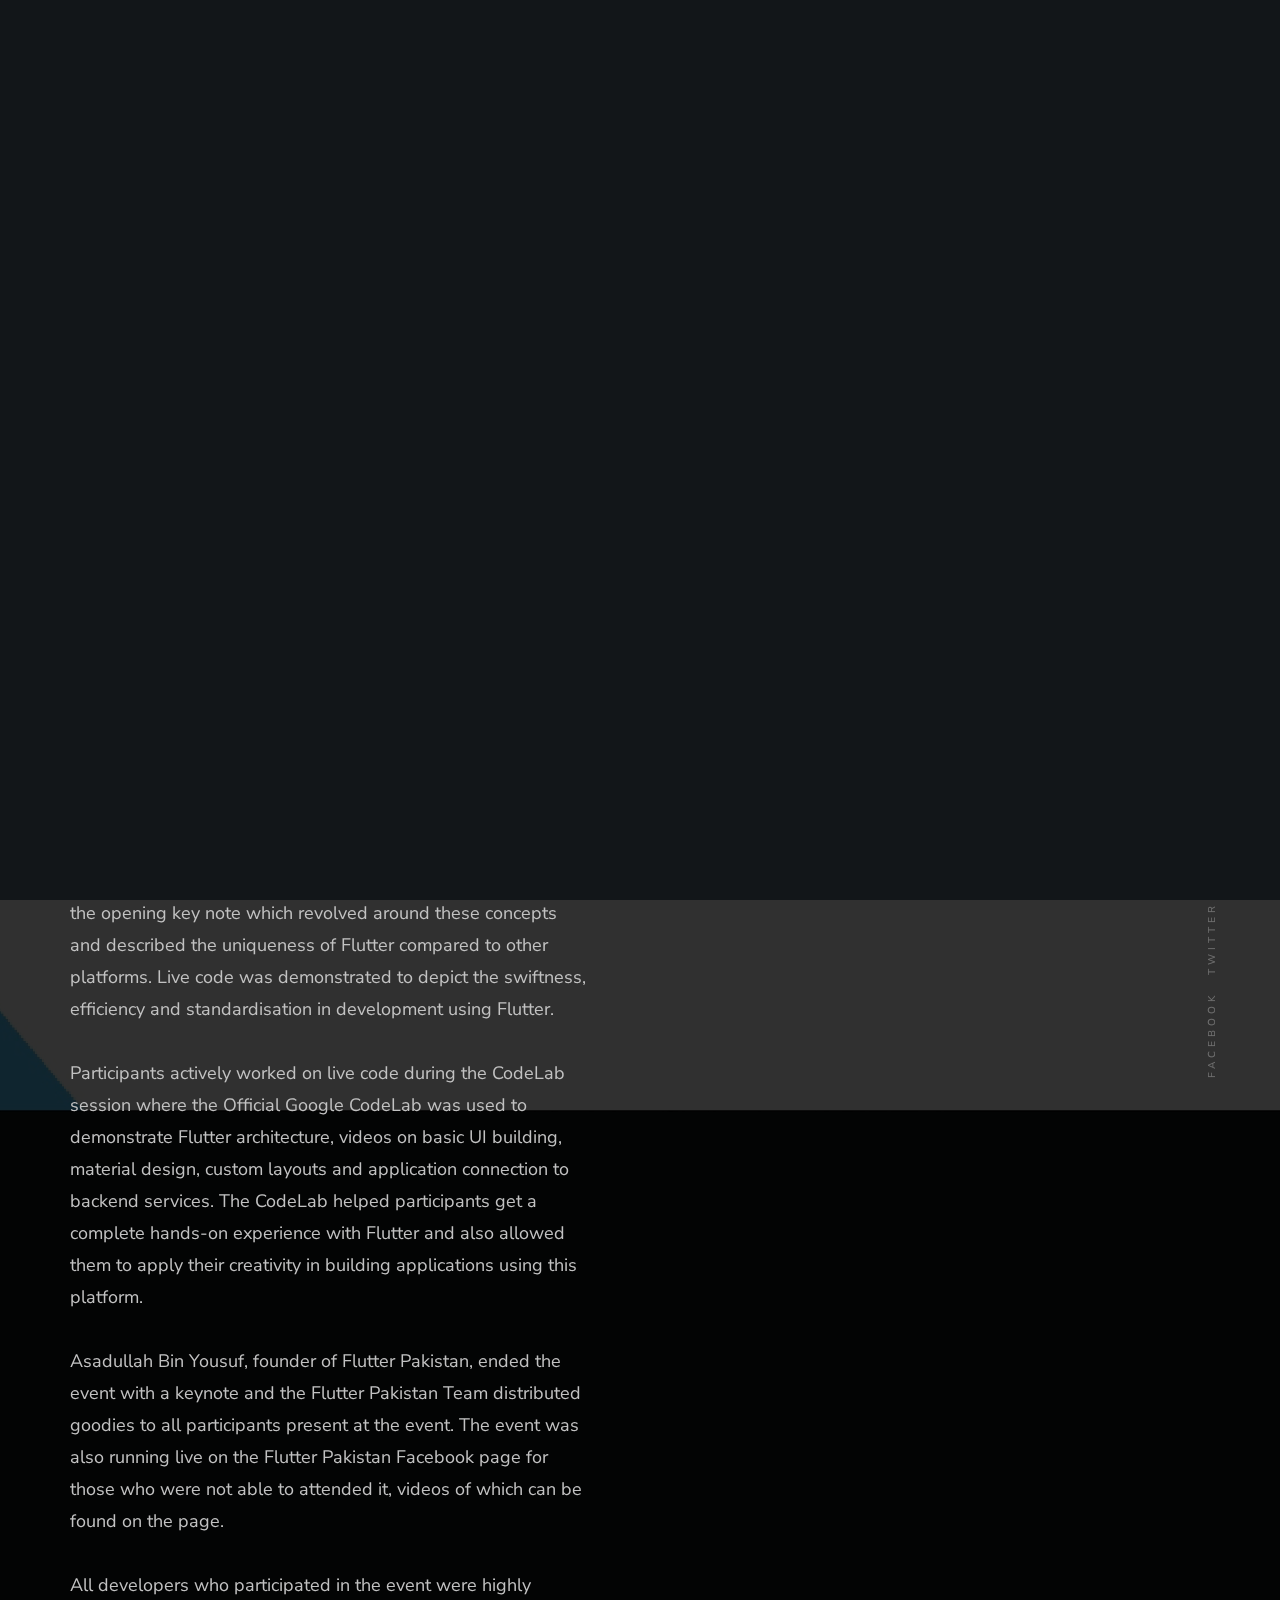
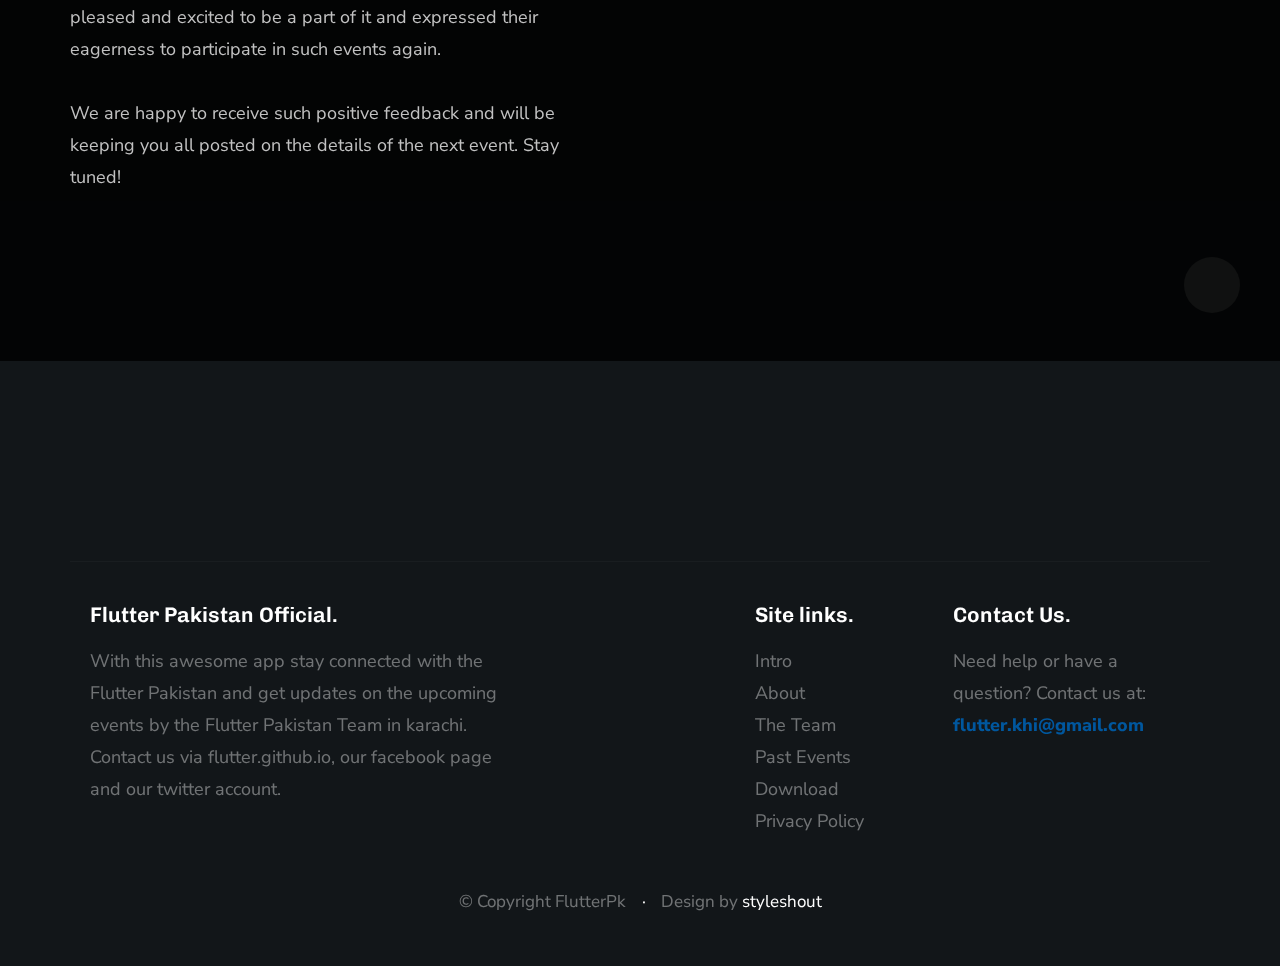
==== blog.html @ 8b449944 "final" ====
<!DOCTYPE html>
<html class="no-js" lang="en">
<head>

    <!--- basic page needs
    ================================================== -->
    <meta charset="utf-8">
    <title>Flutter Pakistan</title>
    <meta name="description" content="">
    <meta name="author" content="">

    <!-- mobile specific metas
    ================================================== -->
    <meta name="viewport" content="width=device-width, initial-scale=1">

    <!-- CSS
    ================================================== -->
    <link rel="stylesheet" href="base.css">
    <link rel="stylesheet" href="vendor.css">
    <link rel="stylesheet" href="main.css">

    <!-- script
    ================================================== -->
    <script src="modernizr.js"></script>
    <script src="pace.min.js"></script>

    <!-- favicons
    ================================================== -->
    <link rel="shortcut icon" href="fevicon.png" type="x-icon">
    <link rel="icon" href="favicon.png" type="x-icon">

</head>

<body id="top">

<!-- preloader
================================================== -->
<div id="preloader">
    <div id="loader" class="dots-jump">
        <div></div>
        <div></div>
        <div></div>
    </div>
</div>


<!-- header
================================================== -->
<header class="s-header">

    <div class="row">
        <div class="header-logo">
            <a class="site-logo" href="index.html">
                <img src="logo.png" alt="Homepage">
            </a>
        </div>

        <nav class="header-nav-wrap">
            <ul class="header-main-nav">
                <li class="current"><a href="index.html" title="intro">Intro</a></li>
                <li><a href="index.html#about" title="about">About</a></li>
                <li><a href="index.html" title="theteam">The Team</a></li>
                <li><a href="index.html#pastevents" title="pastevents">Past Events</a></li>
                <li><a href="index.html#download" title="download">Download</a></li>
            </ul>


        </nav> <!-- end header-nav-wrap -->

        <a class="header-menu-toggle" href="#"><span>Menu</span></a>
    </div>

</header> <!-- end header -->

<!-- home
================================================== -->
<section id="home" class="s-home target-section" data-parallax="scroll" data-image-src="flutter-bg.jpg" data-natural-width=3000 data-natural-height=2000 data-position-y=center>

    <div class="shadow-overlay"></div>

    <div class="home-content">

        <div class="row home-content__main">

            <div class="home-content__left">
                <h1>
                    Flutter Study Jam- Karachi
                </h1>
                <h2>October 19th 2019</h2>
                    <p>
                        Last weekend, an exciting study jam was held by Flutter Pakistan in Karachi bringing together developers from various technical backgrounds. Receiving more than 200 registrations this time, the final selection lead to 60 plus developers participating in the hands-on session on the event day. The event was conducted in collaboration with 10Pearls. <br> <br>

                        The study jam comprised of theory combined with some basic concepts on Flutter’s development experience. It highlighted the fact that Flutter works as a cross-platform UI development kit allowing developers to craft beautiful, natively compiled mobile, web and desktop application from a single codebase. Waleed Arshad, one of the founders of Flutter Pakistan gave the opening key note which revolved around these concepts and described the uniqueness of Flutter compared to other platforms. Live code was demonstrated to depict the swiftness, efficiency and standardisation in development using Flutter.<br> <br>

                        Participants actively worked on live code during the CodeLab session where the Official Google CodeLab was used to demonstrate Flutter architecture, videos on basic UI building, material design, custom layouts and application connection to backend services. The CodeLab helped participants get a complete hands-on experience with Flutter and also allowed them to apply their creativity in building applications using this platform.<br><br>

                        Asadullah Bin Yousuf, founder of Flutter Pakistan, ended the event with a keynote and the Flutter Pakistan Team distributed goodies to all participants present at the event. The event was also running live on the Flutter Pakistan Facebook page for those who were not able to attended it, videos of which can be found on the page. <br> <br>

                        All developers who participated in the event were highly pleased and excited to be a part of it and expressed their eagerness to participate in such events again.<br> <br>

                        We are happy to receive such positive feedback and will be keeping you all posted on the details of the next event. Stay tuned!
                    </p>
                    <!-- AddToAny BEGIN -->
                    <div class="a2a_kit a2a_kit_size_32 a2a_default_style">
                        <a class="a2a_dd" href=""></a>
                        <a class="a2a_button_facebook"></a>
                        <a class="a2a_button_twitter"></a>
                    </div>
                    <script async src="https://static.addtoany.com/menu/page.js"></script>

                <div class="home-content__btn-wrap">
                </div>
            </div> <!-- end home-content__left-->

            <div class="home-content__right">
                <img src="blog01.jpg" srcset="blog01.jpg 1x, blog01.jpg 2x">
                <br>
                <img src="blog02.jpg" srcset="blog02.jpg 1x, blog02.jpg 2x">
                <br>
                <img src="blog03.jpg" srcset="blog03.jpg 1x, blog03.jpg 2x">
            </div> <!-- end home-content__right -->


        </div> <!-- end home-content__main -->

        <ul class="home-content__social">
            <li><a href="https://www.facebook.com/flutterKarachiPakistan/?ref=search&__tn__=%2Cd%2CP-R&eid=ARBjtYP-vDrxT6K5QItn_MvFrq896QH6gHN43BSsEKb5ugwP8r6ZYqlq703yDYpkiVYOAkRkHRODWmso">Facebook</a></li>
            <li><a href="https://twitter.com/FlutterKarachi?lang=en">twitter</a></li>
        </ul>

    </div> <!-- end home-content -->

    <a href="#about" class="home-scroll smoothscroll">
        <span class="home-scroll__text">Scroll</span>
        <span class="home-scroll__icon"></span>
    </a>

</section> <!-- end s-home -->

<!-- footer
================================================== -->
<footer class="s-footer footer">

    <div class="row footer__bottom">

        <div class="footer__about col-five tab-full left">

            <h4>Flutter Pakistan Official.</h4>

            <p>
                With this awesome app stay connected with the Flutter Pakistan and get updates on the upcoming events by the Flutter Pakistan Team in karachi.
                Contact us via flutter.github.io, our facebook page and our twitter account.
            </p>
        </div>

        <div class="col-five md-seven tab-full right end">
            <div class="row">

                <div class="footer__site-links col-five mob-full">
                    <h4>Site links.</h4>

                    <ul class="footer__site-links">
                        <li class="current"><a href="index.html" title="intro">Intro</a></li>
                        <li><a href="index.html#about" title="about">About</a></li>
                        <li><a href="index.html" title="theteam">The Team</a></li>
                        <li><a href="index.html#pastevents" title="pastevents">Past Events</a></li>
                        <li><a href="index.html#download" title="download">Download</a></li>
                        <li><a href="#0">Privacy Policy</a></li>
                    </ul>
                </div>

                <div class="footer__contact col-seven mob-full">
                    <h4>Contact Us.</h4>
                    <p>
                        Need help or have a question? Contact us at: <br>
                        <a class="footer__mail-link">flutter.khi@gmail.com</a>
                    </p>
                </div>

            </div>
        </div>

        <div class="col-full ss-copyright">
            <span>&copy; Copyright FlutterPk </span>
            <span>Design by <a href="https://www.styleshout.com/">styleshout</a></span>
        </div>

    </div> <!-- end footer__bottom -->

    <div class="go-top">
        <a class="smoothscroll" title="Back to Top" href="#top"></a>
    </div>

</footer> <!-- end s-footer -->


<!-- Java Script
================================================== -->
<script src="jquery-3.2.1.min.js"></script>
<script src="plugins.js"></script>
<script src="main.js"></script>

</body>
---- base.css ----
/* =================================================================== 
 *
 *  Kairos v1.0 Base Stylesheet
 *  11-06-2018
 *  ------------------------------------------------------------------
 *
 *  TOC:
 *  # imports 
 *  # normalize
 *  # basic/base setup styles 
 *    ## Media
 *    ## Typography resets 
 *    ## links 
 *    ## inputs
 *  # grid
 *    ## medium size devices  
 *    ## tablets   
 *    ## mobile devices
 *    ## small mobile devices
 *  # block grids
 *    ## medium size devices
 *    ## tablets
 *    ## mobile devices
 *  # MISC
 *
 * =================================================================== */



/* ===================================================================
 * # imports 
 *
 * ------------------------------------------------------------------- */
@import url("https://fonts.googleapis.com/css?family=Nunito+Sans:300,400,500,600,700|Chivo:300,400,700,700i,900");
@import url("font-awesome/css/fontawesome-all.css");
@import url("micons/micons.css");



/* ===================================================================
 * # normalize
 * normalize.css v5.0.0 | MIT License |
 * github.com/necolas/normalize.css
 *
 * ------------------------------------------------------------------- */
html {
  font-family: sans-serif;
  line-height: 1.15;
  -ms-text-size-adjust: 100%;
  -webkit-text-size-adjust: 100%;
}

body {
  margin: 0;
}

article,
aside,
footer,
header,
nav,
section {
  display: block;
}

h1 {
  font-size: 2em;
  margin: 0.67em 0;
}

figcaption,
figure,
main {
  display: block;
}

figure {
  margin: 1em 40px;
}

hr {
  box-sizing: content-box;
  height: 0;
  overflow: visible;
}

pre {
  font-family: monospace, monospace;
  font-size: 1em;
}

a {
  background-color: transparent;
  -webkit-text-decoration-skip: objects;
}

a:active,
a:hover {
  outline-width: 0;
}

abbr[title] {
  border-bottom: none;
  text-decoration: underline;
  text-decoration: underline dotted;
}

b,
strong {
  font-weight: inherit;
}

b,
strong {
  font-weight: bolder;
}

code,
kbd,
samp {
  font-family: monospace, monospace;
  font-size: 1em;
}

dfn {
  font-style: italic;
}

mark {
  background-color: #ff0;
  color: #000;
}

small {
  font-size: 80%;
}

sub,
sup {
  font-size: 75%;
  line-height: 0;
  position: relative;
  vertical-align: baseline;
}

sub {
  bottom: -0.25em;
}

sup {
  top: -0.5em;
}

audio,
video {
  display: inline-block;
}

audio:not([controls]) {
  display: none;
  height: 0;
}

img {
  border-style: none;
}

svg:not(:root) {
  overflow: hidden;
}

button,
input,
optgroup,
select,
textarea {
  font-family: sans-serif;
  font-size: 100%;
  line-height: 1.15;
  margin: 0;
}

button,
input {
  overflow: visible;
}

button,
select {
  text-transform: none;
}

button,
html [type="button"],
[type="reset"],
[type="submit"] {
  -webkit-appearance: button;
}

button::-moz-focus-inner,
[type="button"]::-moz-focus-inner,
[type="reset"]::-moz-focus-inner,
[type="submit"]::-moz-focus-inner {
  border-style: none;
  padding: 0;
}

button:-moz-focusring,
[type="button"]:-moz-focusring,
[type="reset"]:-moz-focusring,
[type="submit"]:-moz-focusring {
  outline: 1px dotted ButtonText;
}

fieldset {
  border: 1px solid #c0c0c0;
  margin: 0 2px;
  padding: 0.35em 0.625em 0.75em;
}

legend {
  box-sizing: border-box;
  color: inherit;
  display: table;
  max-width: 100%;
  padding: 0;
  white-space: normal;
}

progress {
  display: inline-block;
  vertical-align: baseline;
}

textarea {
  overflow: auto;
}

[type="checkbox"],
[type="radio"] {
  box-sizing: border-box;
  padding: 0;
}

[type="number"]::-webkit-inner-spin-button,
[type="number"]::-webkit-outer-spin-button {
  height: auto;
}

[type="search"] {
  -webkit-appearance: textfield;
  outline-offset: -2px;
}

[type="search"]::-webkit-search-cancel-button,
[type="search"]::-webkit-search-decoration {
  -webkit-appearance: none;
}

::-webkit-file-upload-button {
  -webkit-appearance: button;
  font: inherit;
}

details,
menu {
  display: block;
}

summary {
  display: list-item;
}

canvas {
  display: inline-block;
}

template {
  display: none;
}

[hidden] {
  display: none;
}



/* ===================================================================
 * # basic/base setup styles
 *
 * ------------------------------------------------------------------- */
html {
  font-size: 62.5%;
  box-sizing: border-box;
}

*,
*::before,
*::after {
  box-sizing: inherit;
}

body {
  font-weight: normal;
  line-height: 1;
  word-wrap: break-word;
  text-rendering: optimizeLegibility;
  -webkit-overflow-scrolling: touch;
  -webkit-text-size-adjust: none;
}

body,
input,
button {
  -moz-osx-font-smoothing: grayscale;
  -webkit-font-smoothing: antialiased;
}


/* ------------------------------------------------------------------- 
 * ## Media
 * ------------------------------------------------------------------- */
img,
video {
  max-width: 100%;
  height: auto;
}


/* ------------------------------------------------------------------- 
 * ## Typography resets 
 * ------------------------------------------------------------------- */
div, dl, dt, dd, ul, ol, li, h1, h2, h3, h4, h5, h6, pre, form, p, blockquote, th, td {
  margin: 0;
  padding: 0;
}

h1, h2, h3, h4, h5, h6 {
  -webkit-font-smoothing: auto;
  -webkit-font-smoothing: antialiased;
  -webkit-font-variant-ligatures: common-ligatures;
  -moz-font-variant-ligatures: common-ligatures;
  font-variant-ligatures: common-ligatures;
  text-rendering: optimizeLegibility;
}

em,
i {
  font-style: italic;
  line-height: inherit;
}

strong,
b {
  font-weight: bold;
  line-height: inherit;
}

small {
  font-size: 60%;
  line-height: inherit;
}

ol,
ul {
  list-style: none;
}

li {
  display: block;
}


/* ------------------------------------------------------------------- 
 * ## links
 * ------------------------------------------------------------------- */
a {
  text-decoration: none;
  line-height: inherit;
}

a img {
  border: none;
}


/* ------------------------------------------------------------------- 
 * ## inputs
 * ------------------------------------------------------------------- */
fieldset {
  margin: 0;
  padding: 0;
}

input[type="email"],
input[type="number"],
input[type="search"],
input[type="text"],
input[type="tel"],
input[type="url"],
input[type="password"],
textarea {
  -webkit-appearance: none;
  -moz-appearance: none;
  -ms-appearance: none;
  -o-appearance: none;
  appearance: none;
}



/* ===================================================================
 * # grid
 *
 * ------------------------------------------------------------------- */
.row {
  width: 89%;
  max-width: 1200px;
  margin: 0 auto;
}

.row:after {
  content: "";
  display: table;
  clear: both;
}

.row .row {
  width: auto;
  max-width: none;
  margin-left: -20px;
  margin-right: -20px;
}

/* column blocks
 * -------------------------------------- */
[class*="col-"] {
  float: left;
  padding: 0 20px;
}

[class*="col-"] + [class*="col-"].end {
  float: right;
}

.collapse > [class*="col-"],
[class*="col-"].collapse {
  padding: 0;
}

/* column width classes 
 * -------------------------------------- */
.col-one {
  width: 8.33333%;
}

.col-two,
.col-1-6 {
  width: 16.66667%;
}

.col-three,
.col-1-4 {
  width: 25%;
}

.col-four,
.col-1-3 {
  width: 33.33333%;
}

.col-five {
  width: 41.66667%;
}

.col-six,
.col-1-2 {
  width: 50%;
}

.col-seven {
  width: 58.33333%;
}

.col-eight,
.col-2-3 {
  width: 66.66667%;
}

.col-nine,
.col-3-4 {
  width: 75%;
}

.col-ten,
.col-5-6 {
  width: 83.33333%;
}

.col-eleven {
  width: 91.66667%;
}

.col-twelve,
.col-full {
  width: 100%;
}


/* ------------------------------------------------------------------- 
 * ## medium size devices
 * ------------------------------------------------------------------- */
@media only screen and (max-width:1200px) {
  .row .row {
    margin-left: -16px;
    margin-right: -16px;
  }

  [class*="col-"] {
    padding: 0 16px;
  }

  .md-one {
    width: 8.33333%;
  }

  .md-two,
  .md-1-6 {
    width: 16.66667%;
  }

  .md-three,
  .md-1-4 {
    width: 25%;
  }

  .md-four,
  .md-1-3 {
    width: 33.33333%;
  }

  .md-five {
    width: 41.66667%;
  }

  .md-six,
  .md-1-2 {
    width: 50%;
  }

  .md-seven {
    width: 58.33333%;
  }

  .md-eight,
  .md-2-3 {
    width: 66.66667%;
  }

  .md-nine,
  .md-3-4 {
    width: 75%;
  }

  .md-ten,
  .md-5-6 {
    width: 83.33333%;
  }

  .md-eleven {
    width: 91.66667%;
  }

  .md-twelve,
  .md-full {
    width: 100%;
  }

}


/* ------------------------------------------------------------------- 
 * ## tablets
 * ------------------------------------------------------------------- */
@media only screen and (max-width:800px) {
  .row {
    width: 90%;
  }

  .tab-1-4 {
    width: 25%;
  }

  .tab-1-3 {
    width: 33.33333%;
  }

  .tab-1-2 {
    width: 50%;
  }

  .tab-2-3 {
    width: 66.66667%;
  }

  .tab-3-4 {
    width: 75%;
  }

  .tab-full {
    width: 100%;
  }

  .hide-on-tablet {
    display: none;
  }

}


/* ------------------------------------------------------------------- 
 * ## mobile devices
 * ------------------------------------------------------------------- */
@media only screen and (max-width:600px) {
  .row {
    width: auto;
    padding-left: 25px;
    padding-right: 25px;
  }

  .row .row {
    margin-left: -10px;
    margin-right: -10px;
    padding-left: 0;
    padding-right: 0;
  }

  [class*="col-"] {
    padding: 0 10px;
  }

  .mob-1-4 {
    width: 25%;
  }

  .mob-1-3 {
    width: 33.33333%;
  }

  .mob-1-2 {
    width: 50%;
  }

  .mob-2-3 {
    width: 66.66667%;
  }

  .mob-3-4 {
    width: 75%;
  }

  .mob-full {
    width: 100%;
  }

  .hide-on-mobile {
    display: none;
  }

}


/* ------------------------------------------------------------------- 
 * ## small mobile devices
 * ------------------------------------------------------------------- */

/* stack columns on small mobile devices
 * ------------------------------------------------------------------- */
@media only screen and (max-width:400px) {
  .row .row {
    margin-left: 0;
    margin-right: 0;
  }

  [class*="col-"]:not(.col-block) {
    width: 100% !important;
    float: none !important;
    clear: both !important;
    margin-left: 0;
    margin-right: 0;
    padding: 0;
  }

  [class*="col-"] + [class*="col-"].end {
    float: none;
  }

  .stack .col-block {
    width: 100% !important;
    float: none !important;
    clear: both !important;
    margin-left: 0;
    margin-right: 0;
    padding: 0;
  }

}



/* ===================================================================
 * # block grids
 * ------------------------------------------------------------------- */

/* Equally-sized columns define at row level
 * ------------------------------------------------------------------- */
[class*="block-"]:after {
  content: "";
  display: table;
  clear: both;
}

.block-1-6 .col-block {
  width: 16.66667%;
}

.block-1-5 .col-block {
  width: 20%;
}

.block-1-4 .col-block {
  width: 25%;
}

.block-1-3 .col-block {
  width: 33.33333%;
}

.block-1-2 .col-block {
  width: 50%;
}

/**
 * Clearing for block grid columns. Allow columns with 
 * different heights to align properly.
 */
.block-1-6 .col-block:nth-child(6n+1),
.block-1-5 .col-block:nth-child(5n+1),
.block-1-4 .col-block:nth-child(4n+1),
.block-1-3 .col-block:nth-child(3n+1),
.block-1-2 .col-block:nth-child(2n+1) {
  clear: both;
}


/* ------------------------------------------------------------------- 
 * ## medium size devices
 * ------------------------------------------------------------------- */
@media only screen and (max-width:1200px) {
  .block-m-1-6 .col-block {
    width: 16.66667%;
  }

  .block-m-1-5 .col-block {
    width: 20%;
  }

  .block-m-1-4 .col-block {
    width: 25%;
  }

  .block-m-1-3 .col-block {
    width: 33.33333%;
  }

  .block-m-1-2 .col-block {
    width: 50%;
  }

  .block-m-full .col-block {
    width: 100%;
    clear: both;
  }

  [class*="block-m-"] .col-block:nth-child(n) {
    clear: none;
  }

  .block-m-1-6 .col-block:nth-child(6n+1),
  .block-m-1-5 .col-block:nth-child(5n+1),
  .block-m-1-4 .col-block:nth-child(4n+1),
  .block-m-1-3 .col-block:nth-child(3n+1),
  .block-m-1-2 .col-block:nth-child(2n+1) {
    clear: both;
  }

}


/* ------------------------------------------------------------------- 
 * ## tablets
 * ------------------------------------------------------------------- */
@media only screen and (max-width:800px) {
  .block-tab-1-6 .col-block {
    width: 16.66667%;
  }

  .block-tab-1-5 .col-block {
    width: 20%;
  }

  .block-tab-1-4 .col-block {
    width: 25%;
  }

  .block-tab-1-3 .col-block {
    width: 33.33333%;
  }

  .block-tab-1-2 .col-block {
    width: 50%;
  }

  .block-tab-full .col-block {
    width: 100%;
    clear: both;
  }

  [class*="block-tab-"] .col-block:nth-child(n) {
    clear: none;
  }

  .block-tab-1-6 .col-block:nth-child(6n+1),
  .block-tab-1-5 .col-block:nth-child(5n+1),
  .block-tab-1-4 .col-block:nth-child(4n+1),
  .block-tab-1-3 .col-block:nth-child(3n+1),
  .block-tab-1-2 .col-block:nth-child(2n+1) {
    clear: both;
  }

}


/* ------------------------------------------------------------------- 
 * ## mobile devices
 * ------------------------------------------------------------------- */
@media only screen and (max-width:600px) {
  .block-mob-1-6 .col-block {
    width: 16.66667%;
  }

  .block-mob-1-5 .col-block {
    width: 20%;
  }

  .block-mob-1-4 .col-block {
    width: 25%;
  }

  .block-mob-1-3 .col-block {
    width: 33.33333%;
  }

  .block-mob-1-2 .col-block {
    width: 50%;
  }

  .block-mob-full .col-block {
    width: 100%;
    clear: both;
  }

  [class*="block-mob-"] .col-block:nth-child(n) {
    clear: none;
  }

  .block-mob-1-6 .col-block:nth-child(6n+1),
  .block-mob-1-5 .col-block:nth-child(5n+1),
  .block-mob-1-4 .col-block:nth-child(4n+1),
  .block-mob-1-3 .col-block:nth-child(3n+1),
  .block-mob-1-2 .col-block:nth-child(2n+1) {
    clear: both;
  }

}



/* ===================================================================
 * # MISC
 *
 * ------------------------------------------------------------------- */
.group:after {
  content: "";
  display: table;
  clear: both;
}

/* Misc Helper Styles
 * -------------------------------------- */
.is-hidden {
  display: none;
}

.is-invisible {
  visibility: hidden;
}

.antialiased {
  -webkit-font-smoothing: antialiased;
  -moz-osx-font-smoothing: grayscale;
}

.overflow-hidden {
  overflow: hidden;
}

.remove-bottom {
  margin-bottom: 0;
}

.half-bottom {
  margin-bottom: 1.6rem !important;
}

.add-bottom {
  margin-bottom: 3.2rem !important;
}

.no-border {
  border: none;
}

.full-width {
  width: 100%;
}

.text-center {
  text-align: center;
}

.text-left {
  text-align: left;
}

.text-right {
  text-align: right;
}

.pull-left {
  float: left;
}

.pull-right {
  float: right;
}

.align-center {
  margin-left: auto;
  margin-right: auto;
  text-align: center;
}

/*# sourceMappingURL=base.css.map */
---- vendor.css ----
/* =================================================================== 
 *
 *  Kairos v1.0 Vendor/Third Party CSS 
 *  11-06-2018
 *  ------------------------------------------------------------------
 *
 *  TOC:
 *  # animate on scroll 
 *  # slick slider
 *  # lity - v1.6.6 - 2016-04-22
 *
 * =================================================================== */



/* ===================================================================
 * # animate on scroll 
 * https://michalsnik.github.io/aos/
 * ------------------------------------------------------------------- */
[data-aos][data-aos][data-aos-duration='50'],
body[data-aos-duration='50'] [data-aos] {
  transition-duration: 50ms;
}

[data-aos][data-aos][data-aos-delay='50'],
body[data-aos-delay='50'] [data-aos] {
  transition-delay: 0;
}

[data-aos][data-aos][data-aos-delay='50'].aos-animate,
body[data-aos-delay='50'] [data-aos].aos-animate {
  transition-delay: 50ms;
}

[data-aos][data-aos][data-aos-duration='100'],
body[data-aos-duration='100'] [data-aos] {
  transition-duration: .1s;
}

[data-aos][data-aos][data-aos-delay='100'],
body[data-aos-delay='100'] [data-aos] {
  transition-delay: 0;
}

[data-aos][data-aos][data-aos-delay='100'].aos-animate,
body[data-aos-delay='100'] [data-aos].aos-animate {
  transition-delay: .1s;
}

[data-aos][data-aos][data-aos-duration='150'],
body[data-aos-duration='150'] [data-aos] {
  transition-duration: .15s;
}

[data-aos][data-aos][data-aos-delay='150'],
body[data-aos-delay='150'] [data-aos] {
  transition-delay: 0;
}

[data-aos][data-aos][data-aos-delay='150'].aos-animate,
body[data-aos-delay='150'] [data-aos].aos-animate {
  transition-delay: .15s;
}

[data-aos][data-aos][data-aos-duration='200'],
body[data-aos-duration='200'] [data-aos] {
  transition-duration: .2s;
}

[data-aos][data-aos][data-aos-delay='200'],
body[data-aos-delay='200'] [data-aos] {
  transition-delay: 0;
}

[data-aos][data-aos][data-aos-delay='200'].aos-animate,
body[data-aos-delay='200'] [data-aos].aos-animate {
  transition-delay: .2s;
}

[data-aos][data-aos][data-aos-duration='250'],
body[data-aos-duration='250'] [data-aos] {
  transition-duration: .25s;
}

[data-aos][data-aos][data-aos-delay='250'],
body[data-aos-delay='250'] [data-aos] {
  transition-delay: 0;
}

[data-aos][data-aos][data-aos-delay='250'].aos-animate,
body[data-aos-delay='250'] [data-aos].aos-animate {
  transition-delay: .25s;
}

[data-aos][data-aos][data-aos-duration='300'],
body[data-aos-duration='300'] [data-aos] {
  transition-duration: .3s;
}

[data-aos][data-aos][data-aos-delay='300'],
body[data-aos-delay='300'] [data-aos] {
  transition-delay: 0;
}

[data-aos][data-aos][data-aos-delay='300'].aos-animate,
body[data-aos-delay='300'] [data-aos].aos-animate {
  transition-delay: .3s;
}

[data-aos][data-aos][data-aos-duration='350'],
body[data-aos-duration='350'] [data-aos] {
  transition-duration: .35s;
}

[data-aos][data-aos][data-aos-delay='350'],
body[data-aos-delay='350'] [data-aos] {
  transition-delay: 0;
}

[data-aos][data-aos][data-aos-delay='350'].aos-animate,
body[data-aos-delay='350'] [data-aos].aos-animate {
  transition-delay: .35s;
}

[data-aos][data-aos][data-aos-duration='400'],
body[data-aos-duration='400'] [data-aos] {
  transition-duration: .4s;
}

[data-aos][data-aos][data-aos-delay='400'],
body[data-aos-delay='400'] [data-aos] {
  transition-delay: 0;
}

[data-aos][data-aos][data-aos-delay='400'].aos-animate,
body[data-aos-delay='400'] [data-aos].aos-animate {
  transition-delay: .4s;
}

[data-aos][data-aos][data-aos-duration='450'],
body[data-aos-duration='450'] [data-aos] {
  transition-duration: .45s;
}

[data-aos][data-aos][data-aos-delay='450'],
body[data-aos-delay='450'] [data-aos] {
  transition-delay: 0;
}

[data-aos][data-aos][data-aos-delay='450'].aos-animate,
body[data-aos-delay='450'] [data-aos].aos-animate {
  transition-delay: .45s;
}

[data-aos][data-aos][data-aos-duration='500'],
body[data-aos-duration='500'] [data-aos] {
  transition-duration: .5s;
}

[data-aos][data-aos][data-aos-delay='500'],
body[data-aos-delay='500'] [data-aos] {
  transition-delay: 0;
}

[data-aos][data-aos][data-aos-delay='500'].aos-animate,
body[data-aos-delay='500'] [data-aos].aos-animate {
  transition-delay: .5s;
}

[data-aos][data-aos][data-aos-duration='550'],
body[data-aos-duration='550'] [data-aos] {
  transition-duration: .55s;
}

[data-aos][data-aos][data-aos-delay='550'],
body[data-aos-delay='550'] [data-aos] {
  transition-delay: 0;
}

[data-aos][data-aos][data-aos-delay='550'].aos-animate,
body[data-aos-delay='550'] [data-aos].aos-animate {
  transition-delay: .55s;
}

[data-aos][data-aos][data-aos-duration='600'],
body[data-aos-duration='600'] [data-aos] {
  transition-duration: .6s;
}

[data-aos][data-aos][data-aos-delay='600'],
body[data-aos-delay='600'] [data-aos] {
  transition-delay: 0;
}

[data-aos][data-aos][data-aos-delay='600'].aos-animate,
body[data-aos-delay='600'] [data-aos].aos-animate {
  transition-delay: .6s;
}

[data-aos][data-aos][data-aos-duration='650'],
body[data-aos-duration='650'] [data-aos] {
  transition-duration: .65s;
}

[data-aos][data-aos][data-aos-delay='650'],
body[data-aos-delay='650'] [data-aos] {
  transition-delay: 0;
}

[data-aos][data-aos][data-aos-delay='650'].aos-animate,
body[data-aos-delay='650'] [data-aos].aos-animate {
  transition-delay: .65s;
}

[data-aos][data-aos][data-aos-duration='700'],
body[data-aos-duration='700'] [data-aos] {
  transition-duration: .7s;
}

[data-aos][data-aos][data-aos-delay='700'],
body[data-aos-delay='700'] [data-aos] {
  transition-delay: 0;
}

[data-aos][data-aos][data-aos-delay='700'].aos-animate,
body[data-aos-delay='700'] [data-aos].aos-animate {
  transition-delay: .7s;
}

[data-aos][data-aos][data-aos-duration='750'],
body[data-aos-duration='750'] [data-aos] {
  transition-duration: .75s;
}

[data-aos][data-aos][data-aos-delay='750'],
body[data-aos-delay='750'] [data-aos] {
  transition-delay: 0;
}

[data-aos][data-aos][data-aos-delay='750'].aos-animate,
body[data-aos-delay='750'] [data-aos].aos-animate {
  transition-delay: .75s;
}

[data-aos][data-aos][data-aos-duration='800'],
body[data-aos-duration='800'] [data-aos] {
  transition-duration: .8s;
}

[data-aos][data-aos][data-aos-delay='800'],
body[data-aos-delay='800'] [data-aos] {
  transition-delay: 0;
}

[data-aos][data-aos][data-aos-delay='800'].aos-animate,
body[data-aos-delay='800'] [data-aos].aos-animate {
  transition-delay: .8s;
}

[data-aos][data-aos][data-aos-duration='850'],
body[data-aos-duration='850'] [data-aos] {
  transition-duration: .85s;
}

[data-aos][data-aos][data-aos-delay='850'],
body[data-aos-delay='850'] [data-aos] {
  transition-delay: 0;
}

[data-aos][data-aos][data-aos-delay='850'].aos-animate,
body[data-aos-delay='850'] [data-aos].aos-animate {
  transition-delay: .85s;
}

[data-aos][data-aos][data-aos-duration='900'],
body[data-aos-duration='900'] [data-aos] {
  transition-duration: .9s;
}

[data-aos][data-aos][data-aos-delay='900'],
body[data-aos-delay='900'] [data-aos] {
  transition-delay: 0;
}

[data-aos][data-aos][data-aos-delay='900'].aos-animate,
body[data-aos-delay='900'] [data-aos].aos-animate {
  transition-delay: .9s;
}

[data-aos][data-aos][data-aos-duration='950'],
body[data-aos-duration='950'] [data-aos] {
  transition-duration: .95s;
}

[data-aos][data-aos][data-aos-delay='950'],
body[data-aos-delay='950'] [data-aos] {
  transition-delay: 0;
}

[data-aos][data-aos][data-aos-delay='950'].aos-animate,
body[data-aos-delay='950'] [data-aos].aos-animate {
  transition-delay: .95s;
}

[data-aos][data-aos][data-aos-duration='1000'],
body[data-aos-duration='1000'] [data-aos] {
  transition-duration: 1s;
}

[data-aos][data-aos][data-aos-delay='1000'],
body[data-aos-delay='1000'] [data-aos] {
  transition-delay: 0;
}

[data-aos][data-aos][data-aos-delay='1000'].aos-animate,
body[data-aos-delay='1000'] [data-aos].aos-animate {
  transition-delay: 1s;
}

[data-aos][data-aos][data-aos-duration='1050'],
body[data-aos-duration='1050'] [data-aos] {
  transition-duration: 1.05s;
}

[data-aos][data-aos][data-aos-delay='1050'],
body[data-aos-delay='1050'] [data-aos] {
  transition-delay: 0;
}

[data-aos][data-aos][data-aos-delay='1050'].aos-animate,
body[data-aos-delay='1050'] [data-aos].aos-animate {
  transition-delay: 1.05s;
}

[data-aos][data-aos][data-aos-duration='1100'],
body[data-aos-duration='1100'] [data-aos] {
  transition-duration: 1.1s;
}

[data-aos][data-aos][data-aos-delay='1100'],
body[data-aos-delay='1100'] [data-aos] {
  transition-delay: 0;
}

[data-aos][data-aos][data-aos-delay='1100'].aos-animate,
body[data-aos-delay='1100'] [data-aos].aos-animate {
  transition-delay: 1.1s;
}

[data-aos][data-aos][data-aos-duration='1150'],
body[data-aos-duration='1150'] [data-aos] {
  transition-duration: 1.15s;
}

[data-aos][data-aos][data-aos-delay='1150'],
body[data-aos-delay='1150'] [data-aos] {
  transition-delay: 0;
}

[data-aos][data-aos][data-aos-delay='1150'].aos-animate,
body[data-aos-delay='1150'] [data-aos].aos-animate {
  transition-delay: 1.15s;
}

[data-aos][data-aos][data-aos-duration='1200'],
body[data-aos-duration='1200'] [data-aos] {
  transition-duration: 1.2s;
}

[data-aos][data-aos][data-aos-delay='1200'],
body[data-aos-delay='1200'] [data-aos] {
  transition-delay: 0;
}

[data-aos][data-aos][data-aos-delay='1200'].aos-animate,
body[data-aos-delay='1200'] [data-aos].aos-animate {
  transition-delay: 1.2s;
}

[data-aos][data-aos][data-aos-duration='1250'],
body[data-aos-duration='1250'] [data-aos] {
  transition-duration: 1.25s;
}

[data-aos][data-aos][data-aos-delay='1250'],
body[data-aos-delay='1250'] [data-aos] {
  transition-delay: 0;
}

[data-aos][data-aos][data-aos-delay='1250'].aos-animate,
body[data-aos-delay='1250'] [data-aos].aos-animate {
  transition-delay: 1.25s;
}

[data-aos][data-aos][data-aos-duration='1300'],
body[data-aos-duration='1300'] [data-aos] {
  transition-duration: 1.3s;
}

[data-aos][data-aos][data-aos-delay='1300'],
body[data-aos-delay='1300'] [data-aos] {
  transition-delay: 0;
}

[data-aos][data-aos][data-aos-delay='1300'].aos-animate,
body[data-aos-delay='1300'] [data-aos].aos-animate {
  transition-delay: 1.3s;
}

[data-aos][data-aos][data-aos-duration='1350'],
body[data-aos-duration='1350'] [data-aos] {
  transition-duration: 1.35s;
}

[data-aos][data-aos][data-aos-delay='1350'],
body[data-aos-delay='1350'] [data-aos] {
  transition-delay: 0;
}

[data-aos][data-aos][data-aos-delay='1350'].aos-animate,
body[data-aos-delay='1350'] [data-aos].aos-animate {
  transition-delay: 1.35s;
}

[data-aos][data-aos][data-aos-duration='1400'],
body[data-aos-duration='1400'] [data-aos] {
  transition-duration: 1.4s;
}

[data-aos][data-aos][data-aos-delay='1400'],
body[data-aos-delay='1400'] [data-aos] {
  transition-delay: 0;
}

[data-aos][data-aos][data-aos-delay='1400'].aos-animate,
body[data-aos-delay='1400'] [data-aos].aos-animate {
  transition-delay: 1.4s;
}

[data-aos][data-aos][data-aos-duration='1450'],
body[data-aos-duration='1450'] [data-aos] {
  transition-duration: 1.45s;
}

[data-aos][data-aos][data-aos-delay='1450'],
body[data-aos-delay='1450'] [data-aos] {
  transition-delay: 0;
}

[data-aos][data-aos][data-aos-delay='1450'].aos-animate,
body[data-aos-delay='1450'] [data-aos].aos-animate {
  transition-delay: 1.45s;
}

[data-aos][data-aos][data-aos-duration='1500'],
body[data-aos-duration='1500'] [data-aos] {
  transition-duration: 1.5s;
}

[data-aos][data-aos][data-aos-delay='1500'],
body[data-aos-delay='1500'] [data-aos] {
  transition-delay: 0;
}

[data-aos][data-aos][data-aos-delay='1500'].aos-animate,
body[data-aos-delay='1500'] [data-aos].aos-animate {
  transition-delay: 1.5s;
}

[data-aos][data-aos][data-aos-duration='1550'],
body[data-aos-duration='1550'] [data-aos] {
  transition-duration: 1.55s;
}

[data-aos][data-aos][data-aos-delay='1550'],
body[data-aos-delay='1550'] [data-aos] {
  transition-delay: 0;
}

[data-aos][data-aos][data-aos-delay='1550'].aos-animate,
body[data-aos-delay='1550'] [data-aos].aos-animate {
  transition-delay: 1.55s;
}

[data-aos][data-aos][data-aos-duration='1600'],
body[data-aos-duration='1600'] [data-aos] {
  transition-duration: 1.6s;
}

[data-aos][data-aos][data-aos-delay='1600'],
body[data-aos-delay='1600'] [data-aos] {
  transition-delay: 0;
}

[data-aos][data-aos][data-aos-delay='1600'].aos-animate,
body[data-aos-delay='1600'] [data-aos].aos-animate {
  transition-delay: 1.6s;
}

[data-aos][data-aos][data-aos-duration='1650'],
body[data-aos-duration='1650'] [data-aos] {
  transition-duration: 1.65s;
}

[data-aos][data-aos][data-aos-delay='1650'],
body[data-aos-delay='1650'] [data-aos] {
  transition-delay: 0;
}

[data-aos][data-aos][data-aos-delay='1650'].aos-animate,
body[data-aos-delay='1650'] [data-aos].aos-animate {
  transition-delay: 1.65s;
}

[data-aos][data-aos][data-aos-duration='1700'],
body[data-aos-duration='1700'] [data-aos] {
  transition-duration: 1.7s;
}

[data-aos][data-aos][data-aos-delay='1700'],
body[data-aos-delay='1700'] [data-aos] {
  transition-delay: 0;
}

[data-aos][data-aos][data-aos-delay='1700'].aos-animate,
body[data-aos-delay='1700'] [data-aos].aos-animate {
  transition-delay: 1.7s;
}

[data-aos][data-aos][data-aos-duration='1750'],
body[data-aos-duration='1750'] [data-aos] {
  transition-duration: 1.75s;
}

[data-aos][data-aos][data-aos-delay='1750'],
body[data-aos-delay='1750'] [data-aos] {
  transition-delay: 0;
}

[data-aos][data-aos][data-aos-delay='1750'].aos-animate,
body[data-aos-delay='1750'] [data-aos].aos-animate {
  transition-delay: 1.75s;
}

[data-aos][data-aos][data-aos-duration='1800'],
body[data-aos-duration='1800'] [data-aos] {
  transition-duration: 1.8s;
}

[data-aos][data-aos][data-aos-delay='1800'],
body[data-aos-delay='1800'] [data-aos] {
  transition-delay: 0;
}

[data-aos][data-aos][data-aos-delay='1800'].aos-animate,
body[data-aos-delay='1800'] [data-aos].aos-animate {
  transition-delay: 1.8s;
}

[data-aos][data-aos][data-aos-duration='1850'],
body[data-aos-duration='1850'] [data-aos] {
  transition-duration: 1.85s;
}

[data-aos][data-aos][data-aos-delay='1850'],
body[data-aos-delay='1850'] [data-aos] {
  transition-delay: 0;
}

[data-aos][data-aos][data-aos-delay='1850'].aos-animate,
body[data-aos-delay='1850'] [data-aos].aos-animate {
  transition-delay: 1.85s;
}

[data-aos][data-aos][data-aos-duration='1900'],
body[data-aos-duration='1900'] [data-aos] {
  transition-duration: 1.9s;
}

[data-aos][data-aos][data-aos-delay='1900'],
body[data-aos-delay='1900'] [data-aos] {
  transition-delay: 0;
}

[data-aos][data-aos][data-aos-delay='1900'].aos-animate,
body[data-aos-delay='1900'] [data-aos].aos-animate {
  transition-delay: 1.9s;
}

[data-aos][data-aos][data-aos-duration='1950'],
body[data-aos-duration='1950'] [data-aos] {
  transition-duration: 1.95s;
}

[data-aos][data-aos][data-aos-delay='1950'],
body[data-aos-delay='1950'] [data-aos] {
  transition-delay: 0;
}

[data-aos][data-aos][data-aos-delay='1950'].aos-animate,
body[data-aos-delay='1950'] [data-aos].aos-animate {
  transition-delay: 1.95s;
}

[data-aos][data-aos][data-aos-duration='2000'],
body[data-aos-duration='2000'] [data-aos] {
  transition-duration: 2s;
}

[data-aos][data-aos][data-aos-delay='2000'],
body[data-aos-delay='2000'] [data-aos] {
  transition-delay: 0;
}

[data-aos][data-aos][data-aos-delay='2000'].aos-animate,
body[data-aos-delay='2000'] [data-aos].aos-animate {
  transition-delay: 2s;
}

[data-aos][data-aos][data-aos-duration='2050'],
body[data-aos-duration='2050'] [data-aos] {
  transition-duration: 2.05s;
}

[data-aos][data-aos][data-aos-delay='2050'],
body[data-aos-delay='2050'] [data-aos] {
  transition-delay: 0;
}

[data-aos][data-aos][data-aos-delay='2050'].aos-animate,
body[data-aos-delay='2050'] [data-aos].aos-animate {
  transition-delay: 2.05s;
}

[data-aos][data-aos][data-aos-duration='2100'],
body[data-aos-duration='2100'] [data-aos] {
  transition-duration: 2.1s;
}

[data-aos][data-aos][data-aos-delay='2100'],
body[data-aos-delay='2100'] [data-aos] {
  transition-delay: 0;
}

[data-aos][data-aos][data-aos-delay='2100'].aos-animate,
body[data-aos-delay='2100'] [data-aos].aos-animate {
  transition-delay: 2.1s;
}

[data-aos][data-aos][data-aos-duration='2150'],
body[data-aos-duration='2150'] [data-aos] {
  transition-duration: 2.15s;
}

[data-aos][data-aos][data-aos-delay='2150'],
body[data-aos-delay='2150'] [data-aos] {
  transition-delay: 0;
}

[data-aos][data-aos][data-aos-delay='2150'].aos-animate,
body[data-aos-delay='2150'] [data-aos].aos-animate {
  transition-delay: 2.15s;
}

[data-aos][data-aos][data-aos-duration='2200'],
body[data-aos-duration='2200'] [data-aos] {
  transition-duration: 2.2s;
}

[data-aos][data-aos][data-aos-delay='2200'],
body[data-aos-delay='2200'] [data-aos] {
  transition-delay: 0;
}

[data-aos][data-aos][data-aos-delay='2200'].aos-animate,
body[data-aos-delay='2200'] [data-aos].aos-animate {
  transition-delay: 2.2s;
}

[data-aos][data-aos][data-aos-duration='2250'],
body[data-aos-duration='2250'] [data-aos] {
  transition-duration: 2.25s;
}

[data-aos][data-aos][data-aos-delay='2250'],
body[data-aos-delay='2250'] [data-aos] {
  transition-delay: 0;
}

[data-aos][data-aos][data-aos-delay='2250'].aos-animate,
body[data-aos-delay='2250'] [data-aos].aos-animate {
  transition-delay: 2.25s;
}

[data-aos][data-aos][data-aos-duration='2300'],
body[data-aos-duration='2300'] [data-aos] {
  transition-duration: 2.3s;
}

[data-aos][data-aos][data-aos-delay='2300'],
body[data-aos-delay='2300'] [data-aos] {
  transition-delay: 0;
}

[data-aos][data-aos][data-aos-delay='2300'].aos-animate,
body[data-aos-delay='2300'] [data-aos].aos-animate {
  transition-delay: 2.3s;
}

[data-aos][data-aos][data-aos-duration='2350'],
body[data-aos-duration='2350'] [data-aos] {
  transition-duration: 2.35s;
}

[data-aos][data-aos][data-aos-delay='2350'],
body[data-aos-delay='2350'] [data-aos] {
  transition-delay: 0;
}

[data-aos][data-aos][data-aos-delay='2350'].aos-animate,
body[data-aos-delay='2350'] [data-aos].aos-animate {
  transition-delay: 2.35s;
}

[data-aos][data-aos][data-aos-duration='2400'],
body[data-aos-duration='2400'] [data-aos] {
  transition-duration: 2.4s;
}

[data-aos][data-aos][data-aos-delay='2400'],
body[data-aos-delay='2400'] [data-aos] {
  transition-delay: 0;
}

[data-aos][data-aos][data-aos-delay='2400'].aos-animate,
body[data-aos-delay='2400'] [data-aos].aos-animate {
  transition-delay: 2.4s;
}

[data-aos][data-aos][data-aos-duration='2450'],
body[data-aos-duration='2450'] [data-aos] {
  transition-duration: 2.45s;
}

[data-aos][data-aos][data-aos-delay='2450'],
body[data-aos-delay='2450'] [data-aos] {
  transition-delay: 0;
}

[data-aos][data-aos][data-aos-delay='2450'].aos-animate,
body[data-aos-delay='2450'] [data-aos].aos-animate {
  transition-delay: 2.45s;
}

[data-aos][data-aos][data-aos-duration='2500'],
body[data-aos-duration='2500'] [data-aos] {
  transition-duration: 2.5s;
}

[data-aos][data-aos][data-aos-delay='2500'],
body[data-aos-delay='2500'] [data-aos] {
  transition-delay: 0;
}

[data-aos][data-aos][data-aos-delay='2500'].aos-animate,
body[data-aos-delay='2500'] [data-aos].aos-animate {
  transition-delay: 2.5s;
}

[data-aos][data-aos][data-aos-duration='2550'],
body[data-aos-duration='2550'] [data-aos] {
  transition-duration: 2.55s;
}

[data-aos][data-aos][data-aos-delay='2550'],
body[data-aos-delay='2550'] [data-aos] {
  transition-delay: 0;
}

[data-aos][data-aos][data-aos-delay='2550'].aos-animate,
body[data-aos-delay='2550'] [data-aos].aos-animate {
  transition-delay: 2.55s;
}

[data-aos][data-aos][data-aos-duration='2600'],
body[data-aos-duration='2600'] [data-aos] {
  transition-duration: 2.6s;
}

[data-aos][data-aos][data-aos-delay='2600'],
body[data-aos-delay='2600'] [data-aos] {
  transition-delay: 0;
}

[data-aos][data-aos][data-aos-delay='2600'].aos-animate,
body[data-aos-delay='2600'] [data-aos].aos-animate {
  transition-delay: 2.6s;
}

[data-aos][data-aos][data-aos-duration='2650'],
body[data-aos-duration='2650'] [data-aos] {
  transition-duration: 2.65s;
}

[data-aos][data-aos][data-aos-delay='2650'],
body[data-aos-delay='2650'] [data-aos] {
  transition-delay: 0;
}

[data-aos][data-aos][data-aos-delay='2650'].aos-animate,
body[data-aos-delay='2650'] [data-aos].aos-animate {
  transition-delay: 2.65s;
}

[data-aos][data-aos][data-aos-duration='2700'],
body[data-aos-duration='2700'] [data-aos] {
  transition-duration: 2.7s;
}

[data-aos][data-aos][data-aos-delay='2700'],
body[data-aos-delay='2700'] [data-aos] {
  transition-delay: 0;
}

[data-aos][data-aos][data-aos-delay='2700'].aos-animate,
body[data-aos-delay='2700'] [data-aos].aos-animate {
  transition-delay: 2.7s;
}

[data-aos][data-aos][data-aos-duration='2750'],
body[data-aos-duration='2750'] [data-aos] {
  transition-duration: 2.75s;
}

[data-aos][data-aos][data-aos-delay='2750'],
body[data-aos-delay='2750'] [data-aos] {
  transition-delay: 0;
}

[data-aos][data-aos][data-aos-delay='2750'].aos-animate,
body[data-aos-delay='2750'] [data-aos].aos-animate {
  transition-delay: 2.75s;
}

[data-aos][data-aos][data-aos-duration='2800'],
body[data-aos-duration='2800'] [data-aos] {
  transition-duration: 2.8s;
}

[data-aos][data-aos][data-aos-delay='2800'],
body[data-aos-delay='2800'] [data-aos] {
  transition-delay: 0;
}

[data-aos][data-aos][data-aos-delay='2800'].aos-animate,
body[data-aos-delay='2800'] [data-aos].aos-animate {
  transition-delay: 2.8s;
}

[data-aos][data-aos][data-aos-duration='2850'],
body[data-aos-duration='2850'] [data-aos] {
  transition-duration: 2.85s;
}

[data-aos][data-aos][data-aos-delay='2850'],
body[data-aos-delay='2850'] [data-aos] {
  transition-delay: 0;
}

[data-aos][data-aos][data-aos-delay='2850'].aos-animate,
body[data-aos-delay='2850'] [data-aos].aos-animate {
  transition-delay: 2.85s;
}

[data-aos][data-aos][data-aos-duration='2900'],
body[data-aos-duration='2900'] [data-aos] {
  transition-duration: 2.9s;
}

[data-aos][data-aos][data-aos-delay='2900'],
body[data-aos-delay='2900'] [data-aos] {
  transition-delay: 0;
}

[data-aos][data-aos][data-aos-delay='2900'].aos-animate,
body[data-aos-delay='2900'] [data-aos].aos-animate {
  transition-delay: 2.9s;
}

[data-aos][data-aos][data-aos-duration='2950'],
body[data-aos-duration='2950'] [data-aos] {
  transition-duration: 2.95s;
}

[data-aos][data-aos][data-aos-delay='2950'],
body[data-aos-delay='2950'] [data-aos] {
  transition-delay: 0;
}

[data-aos][data-aos][data-aos-delay='2950'].aos-animate,
body[data-aos-delay='2950'] [data-aos].aos-animate {
  transition-delay: 2.95s;
}

[data-aos][data-aos][data-aos-duration='3000'],
body[data-aos-duration='3000'] [data-aos] {
  transition-duration: 3s;
}

[data-aos][data-aos][data-aos-delay='3000'],
body[data-aos-delay='3000'] [data-aos] {
  transition-delay: 0;
}

[data-aos][data-aos][data-aos-delay='3000'].aos-animate,
body[data-aos-delay='3000'] [data-aos].aos-animate {
  transition-delay: 3s;
}

[data-aos][data-aos][data-aos-easing=linear],
body[data-aos-easing=linear] [data-aos] {
  transition-timing-function: cubic-bezier(0.25, 0.25, 0.75, 0.75);
}

[data-aos][data-aos][data-aos-easing=ease],
body[data-aos-easing=ease] [data-aos] {
  transition-timing-function: ease;
}

[data-aos][data-aos][data-aos-easing=ease-in],
body[data-aos-easing=ease-in] [data-aos] {
  transition-timing-function: ease-in;
}

[data-aos][data-aos][data-aos-easing=ease-out],
body[data-aos-easing=ease-out] [data-aos] {
  transition-timing-function: ease-out;
}

[data-aos][data-aos][data-aos-easing=ease-in-out],
body[data-aos-easing=ease-in-out] [data-aos] {
  transition-timing-function: ease-in-out;
}

[data-aos][data-aos][data-aos-easing=ease-in-back],
body[data-aos-easing=ease-in-back] [data-aos] {
  transition-timing-function: cubic-bezier(0.6, -0.28, 0.735, 0.045);
}

[data-aos][data-aos][data-aos-easing=ease-out-back],
body[data-aos-easing=ease-out-back] [data-aos] {
  transition-timing-function: cubic-bezier(0.175, 0.885, 0.32, 1.275);
}

[data-aos][data-aos][data-aos-easing=ease-in-out-back],
body[data-aos-easing=ease-in-out-back] [data-aos] {
  transition-timing-function: cubic-bezier(0.68, -0.55, 0.265, 1.55);
}

[data-aos][data-aos][data-aos-easing=ease-in-sine],
body[data-aos-easing=ease-in-sine] [data-aos] {
  transition-timing-function: cubic-bezier(0.47, 0, 0.745, 0.715);
}

[data-aos][data-aos][data-aos-easing=ease-out-sine],
body[data-aos-easing=ease-out-sine] [data-aos] {
  transition-timing-function: cubic-bezier(0.39, 0.575, 0.565, 1);
}

[data-aos][data-aos][data-aos-easing=ease-in-out-sine],
body[data-aos-easing=ease-in-out-sine] [data-aos] {
  transition-timing-function: cubic-bezier(0.445, 0.05, 0.55, 0.95);
}

[data-aos][data-aos][data-aos-easing=ease-in-quad],
body[data-aos-easing=ease-in-quad] [data-aos] {
  transition-timing-function: cubic-bezier(0.55, 0.085, 0.68, 0.53);
}

[data-aos][data-aos][data-aos-easing=ease-out-quad],
body[data-aos-easing=ease-out-quad] [data-aos] {
  transition-timing-function: cubic-bezier(0.25, 0.46, 0.45, 0.94);
}

[data-aos][data-aos][data-aos-easing=ease-in-out-quad],
body[data-aos-easing=ease-in-out-quad] [data-aos] {
  transition-timing-function: cubic-bezier(0.455, 0.03, 0.515, 0.955);
}

[data-aos][data-aos][data-aos-easing=ease-in-cubic],
body[data-aos-easing=ease-in-cubic] [data-aos] {
  transition-timing-function: cubic-bezier(0.55, 0.085, 0.68, 0.53);
}

[data-aos][data-aos][data-aos-easing=ease-out-cubic],
body[data-aos-easing=ease-out-cubic] [data-aos] {
  transition-timing-function: cubic-bezier(0.25, 0.46, 0.45, 0.94);
}

[data-aos][data-aos][data-aos-easing=ease-in-out-cubic],
body[data-aos-easing=ease-in-out-cubic] [data-aos] {
  transition-timing-function: cubic-bezier(0.455, 0.03, 0.515, 0.955);
}

[data-aos][data-aos][data-aos-easing=ease-in-quart],
body[data-aos-easing=ease-in-quart] [data-aos] {
  transition-timing-function: cubic-bezier(0.55, 0.085, 0.68, 0.53);
}

[data-aos][data-aos][data-aos-easing=ease-out-quart],
body[data-aos-easing=ease-out-quart] [data-aos] {
  transition-timing-function: cubic-bezier(0.25, 0.46, 0.45, 0.94);
}

[data-aos][data-aos][data-aos-easing=ease-in-out-quart],
body[data-aos-easing=ease-in-out-quart] [data-aos] {
  transition-timing-function: cubic-bezier(0.455, 0.03, 0.515, 0.955);
}

[data-aos^=fade][data-aos^=fade] {
  opacity: 0;
  transition-property: opacity, transform;
}

[data-aos^=fade][data-aos^=fade].aos-animate {
  opacity: 1;
  transform: translate(0);
}

[data-aos=fade-up] {
  transform: translateY(100px);
}

[data-aos=fade-down] {
  transform: translateY(-100px);
}

[data-aos=fade-right] {
  transform: translate(-100px);
}

[data-aos=fade-left] {
  transform: translate(100px);
}

[data-aos=fade-up-right] {
  transform: translate(-100px, 100px);
}

[data-aos=fade-up-left] {
  transform: translate(100px, 100px);
}

[data-aos=fade-down-right] {
  transform: translate(-100px, -100px);
}

[data-aos=fade-down-left] {
  transform: translate(100px, -100px);
}

[data-aos^=zoom][data-aos^=zoom] {
  opacity: 0;
  transition-property: opacity, transform;
}

[data-aos^=zoom][data-aos^=zoom].aos-animate {
  opacity: 1;
  transform: translate(0) scale(1);
}

[data-aos=zoom-in] {
  transform: scale(0.6);
}

[data-aos=zoom-in-up] {
  transform: translateY(100px) scale(0.6);
}

[data-aos=zoom-in-down] {
  transform: translateY(-100px) scale(0.6);
}

[data-aos=zoom-in-right] {
  transform: translate(-100px) scale(0.6);
}

[data-aos=zoom-in-left] {
  transform: translate(100px) scale(0.6);
}

[data-aos=zoom-out] {
  transform: scale(1.2);
}

[data-aos=zoom-out-up] {
  transform: translateY(100px) scale(1.2);
}

[data-aos=zoom-out-down] {
  transform: translateY(-100px) scale(1.2);
}

[data-aos=zoom-out-right] {
  transform: translate(-100px) scale(1.2);
}

[data-aos=zoom-out-left] {
  transform: translate(100px) scale(1.2);
}

[data-aos^=slide][data-aos^=slide] {
  transition-property: transform;
}

[data-aos^=slide][data-aos^=slide].aos-animate {
  transform: translate(0);
}

[data-aos=slide-up] {
  transform: translateY(100%);
}

[data-aos=slide-down] {
  transform: translateY(-100%);
}

[data-aos=slide-right] {
  transform: translateX(-100%);
}

[data-aos=slide-left] {
  transform: translateX(100%);
}

[data-aos^=flip][data-aos^=flip] {
  backface-visibility: hidden;
  transition-property: transform;
}

[data-aos=flip-left] {
  transform: perspective(2500px) rotateY(-100deg);
}

[data-aos=flip-left].aos-animate {
  transform: perspective(2500px) rotateY(0);
}

[data-aos=flip-right] {
  transform: perspective(2500px) rotateY(100deg);
}

[data-aos=flip-right].aos-animate {
  transform: perspective(2500px) rotateY(0);
}

[data-aos=flip-up] {
  transform: perspective(2500px) rotateX(-100deg);
}

[data-aos=flip-up].aos-animate {
  transform: perspective(2500px) rotateX(0);
}

[data-aos=flip-down] {
  transform: perspective(2500px) rotateX(100deg);
}

[data-aos=flip-down].aos-animate {
  transform: perspective(2500px) rotateX(0);
}

/*# sourceMappingURL=aos.css.map*/



/* ===================================================================
 * # slick slider
 * http://kenwheeler.github.io/slick/
 * ------------------------------------------------------------------- */
.slick-slider {
  position: relative;
  display: block;
  box-sizing: border-box;
  -webkit-touch-callout: none;
  -webkit-user-select: none;
  -khtml-user-select: none;
  -moz-user-select: none;
  -ms-user-select: none;
  user-select: none;
  -ms-touch-action: pan-y;
  touch-action: pan-y;
  -webkit-tap-highlight-color: transparent;
}

.slick-list {
  position: relative;
  overflow: hidden;
  display: block;
  margin: 0;
  padding: 0;
}

.slick-list:focus {
  outline: none;
}

.slick-list.dragging {
  cursor: pointer;
  cursor: hand;
}

.slick-slider .slick-track,
.slick-slider .slick-list {
  -webkit-transform: translate3d(0, 0, 0);
  -moz-transform: translate3d(0, 0, 0);
  -ms-transform: translate3d(0, 0, 0);
  -o-transform: translate3d(0, 0, 0);
  transform: translate3d(0, 0, 0);
}

.slick-track {
  position: relative;
  left: 0;
  top: 0;
  display: block;
}

.slick-track:before,
.slick-track:after {
  content: "";
  display: table;
}

.slick-track:after {
  clear: both;
}

.slick-loading .slick-track {
  visibility: hidden;
}

.slick-slide {
  float: left;
  height: 100%;
  min-height: 1px;
  display: none;
}

[dir="rtl"] .slick-slide {
  float: right;
}

.slick-slide img {
  display: block;
}

.slick-slide.slick-loading img {
  display: none;
}

.slick-slide.dragging img {
  pointer-events: none;
}

.slick-initialized .slick-slide {
  display: block;
}

.slick-loading .slick-slide {
  visibility: hidden;
}

.slick-vertical .slick-slide {
  display: block;
  height: auto;
  border: 1px solid transparent;
}

.slick-arrow.slick-hidden {
  display: none;
}



/* ===================================================================
 * # lity - v1.6.6 - 2016-04-22
 *   http://sorgalla.com/lity/
 *   Copyright (c) 2016 Jan Sorgalla; Licensed MIT 
 * ------------------------------------------------------------------- */
.lity {
  z-index: 9990;
  position: fixed;
  top: 0;
  right: 0;
  bottom: 0;
  left: 0;
  white-space: nowrap;
  background: #000000;
  background: rgba(0, 0, 0, 0.9);
  outline: none !important;
  opacity: 0;
  -webkit-transition: opacity 0.3s ease;
  -o-transition: opacity 0.3s ease;
  transition: opacity 0.3s ease;
}

.lity.lity-opened {
  opacity: 1;
}

.lity.lity-closed {
  opacity: 0;
}

.lity * {
  -webkit-box-sizing: border-box;
  -moz-box-sizing: border-box;
  box-sizing: border-box;
}

.lity-wrap {
  z-index: 9990;
  position: fixed;
  top: 0;
  right: 0;
  bottom: 0;
  left: 0;
  text-align: center;
  outline: none !important;
}

.lity-wrap:before {
  content: '';
  display: inline-block;
  height: 100%;
  vertical-align: middle;
  margin-right: -0.25em;
}

.lity-loader {
  z-index: 9991;
  color: #333;
  position: absolute;
  top: 50%;
  margin-top: -0.8em;
  width: 100%;
  text-align: center;
  font-size: 14px;
  font-family: Arial, Helvetica, sans-serif;
  opacity: 0;
  -webkit-transition: opacity 0.3s ease;
  -o-transition: opacity 0.3s ease;
  transition: opacity 0.3s ease;
}

.lity-loading .lity-loader {
  opacity: 1;
}

.lity-container {
  z-index: 9992;
  position: relative;
  text-align: left;
  vertical-align: middle;
  display: inline-block;
  white-space: normal;
  max-width: 100%;
  max-height: 100%;
  outline: none !important;
}

.lity-content {
  z-index: 9993;
  width: 100%;
  -webkit-transform: scale(1);
  -ms-transform: scale(1);
  -o-transform: scale(1);
  transform: scale(1);
  -webkit-transition: -webkit-transform 0.3s ease;
  -o-transition: -o-transform 0.3s ease;
  transition: transform 0.3s ease;
}

.lity-loading .lity-content,
.lity-closed .lity-content {
  -webkit-transform: scale(0.8);
  -ms-transform: scale(0.8);
  -o-transform: scale(0.8);
  transform: scale(0.8);
}

.lity-content:after {
  content: '';
  position: absolute;
  left: 0;
  top: 0;
  bottom: 0;
  display: block;
  right: 0;
  width: auto;
  height: auto;
  z-index: -1;
}

.lity-close {
  z-index: 9994;
  width: 42px;
  height: 42px;
  position: fixed;
  text-align: center !important;
  right: 20px;
  top: 20px;
  -webkit-appearance: none;
  cursor: pointer;
  text-decoration: none;
  text-align: center;
  padding: 0;
  margin: 0;
  color: white;
  font-style: normal;
  font-size: 30px;
  font-family: Arial, sans-serif;
  line-height: 42px;
  border: 0;
  background: transparent;
  outline: none;
  -webkit-box-shadow: none;
  box-shadow: none;
  font: 0/0 a;
  text-shadow: none;
  color: transparent;
  border-radius: 50%;
}

.lity-close::before,
.lity-close::after {
  display: block;
  content: "";
  height: 20px;
  width: 2px;
  background-color: white;
  position: absolute;
  top: 11px;
  left: 20px;
}

.lity-close::before {
  -webkit-transform: rotate(-45deg);
  -ms-transform: rotate(-45deg);
  transform: rotate(-45deg);
}

.lity-close::after {
  -webkit-transform: rotate(45deg);
  -ms-transform: rotate(45deg);
  transform: rotate(45deg);
}

.lity-close::-moz-focus-inner {
  border: 0;
  padding: 0;
}

.lity-close:hover,
.lity-close:focus,
.lity-close:active,
.lity-close:visited {
  text-decoration: none;
  text-align: center;
  padding: 0;
  color: #fff;
  font-style: normal;
  font-size: 30px;
  font-family: Arial, sans-serif;
  line-height: 36px;
  border: 0;
  background: transparent;
  outline: none;
  -webkit-box-shadow: none;
  box-shadow: none;
  font: 0/0 a;
  text-shadow: none;
  color: transparent;
}

.lity-close:hover::before,
.lity-close:hover::after,
.lity-close:focus::before,
.lity-close:focus::after,
.lity-close:active::before,
.lity-close:active::after,
.lity-close:visited::before,
.lity-close:visited::after {
  background-color: #5b4f96;
}

/* Image */
.lity-image img {
  max-width: 100%;
  display: block;
  line-height: 0;
  border: 0;
}

/* iFrame */
.lity-iframe .lity-container {
  width: 100%;
  max-width: 964px;
}

.lity-iframe-container {
  width: 100%;
  height: 0;
  padding-top: 56.25%;
  overflow: auto;
  pointer-events: auto;
  -webkit-transform: translateZ(0);
  transform: translateZ(0);
  -webkit-overflow-scrolling: touch;
}

.lity-iframe-container iframe {
  position: absolute;
  display: block;
  top: 0;
  left: 0;
  width: 100%;
  height: 100%;
  background: #000;
}

.lity-hide {
  display: none;
}

/*# sourceMappingURL=vendor.css.map */
---- main.css ----
﻿@charset "UTF-8";

/* =================================================================== 
 *
 *  Kairos v1.0 Main Stylesheet
 *  11-06-2018
 *  ------------------------------------------------------------------
 *
 *  TOC:
 *  # base style overrides
 *    ## links
 *  # typography & general theme styles
 *    ## Lists
 *    ## responsive video container
 *    ## floated image
 *    ## tables
 *    ## Spacing
 *    ## pace.js styles - minimal
 *  # preloader 
 *  # forms 
 *    ## Style Placeholder Text
 *    ## Change Autocomplete styles in Chrome
 *  # buttons
 *  # additional components
 *    ## alert box 
 *    ## additional typo styles
 *    ## skillbars 
 *  # reusable and common theme styles
 *    ## display headings
 *    ## section header
 *    ## slick slider
 *  # header styles
 *    ## header logo
 *    ## navigation 
 *    ## menu trigger
 *  # home
 *    ## home content
 *    ## home button section
 *    ## home social
 *    ## home scroll
 *    ## home animations
 *  # about
 *    ## about-desc slider
 *  # s-about-how
 *    ## video button
 *    ## stats
 *    ## process
 *  # features
 *    ## features list
 *  # testimonials
 *  # pricing
 *    ## pricing plan blocks
 *  # download
 *  # footer
 *    ## subscribe form
 *    ## footer social
 *    ## footer site links
 *    ## copyright
 *    ## go to top
 *
 * =================================================================== */



/* ===================================================================
 * # base style overrides
 *
 * ------------------------------------------------------------------- */
html {
  font-size: 10px;
}

@media only screen and (max-width:400px) {
  html {
    font-size: 9.444444444444444px;
  }

}

html,
body {
  height: 100%;
}

body {
  background: #121619;
  font-family: "Nunito Sans", sans-serif;
  font-size: 1.8rem;
  font-style: normal;
  font-weight: normal;
  line-height: 1.778;
  color: #c2c2c2;
  margin: 0;
  padding: 0;
}


/* ------------------------------------------------------------------- 
 * ## links
 * ------------------------------------------------------------------- */
a {
  color: #00579e;
  -webkit-transition: all 0.3s ease-in-out;
  transition: all 0.3s ease-in-out;
}

a:hover,
a:focus,
a:active {
  color: #000000;
}

a:hover,
a:active {
  outline: 0;
}



/* ===================================================================
 * # typography & general theme styles
 * 
 * ------------------------------------------------------------------- */
h1, h2, h3, h4, h5, h6, .h1, .h2, .h3, .h4, .h5, .h6 {
  font-family: "Chivo", sans-serif;
  font-weight: 600;
  color: #00579e;
  text-rendering: optimizeLegibility;
}

h1, .h1, h2, .h2, h3, .h3, h4, .h4 {
  margin-top: 6rem;
  margin-bottom: 1.6rem;
}

@media only screen and (max-width:600px) {
  h1, .h1, h2, .h2, h3, .h3, h4, .h4 {
    margin-top: 5.6rem;
  }
}

h5, .h5, h6, .h6 {
  margin-top: 4.8rem;
  margin-bottom: 1.2rem;
}

@media only screen and (max-width:600px) {
  h5, .h5, h6, .h6 {
    margin-top: 4rem;
    margin-bottom: 0.8rem;
  }
}

h1, .h1 {
  font-size: 3.6rem;
  line-height: 1.222;
  letter-spacing: -.05rem;
}

@media only screen and (max-width:600px) {
  h1, .h1 {
    font-size: 3.3rem;
    letter-spacing: -.07rem;
  }
}

h2, .h2 {
  font-size: 3rem;
  line-height: 1.2;
}

h3, .h3 {
  font-size: 2.4rem;
  line-height: 1.333;
}

h4, .h4 {
  font-size: 2.1rem;
  line-height: 1.333;
}

h5, .h5 {
  font-size: 1.8rem;
  line-height: 1.333;
}

h6, .h6 {
  font-size: 1.6rem;
  line-height: 1.25;
  text-transform: uppercase;
  letter-spacing: .16rem;
}

p img {
  margin: 0;
}

p.lead {
  font-family: "Nunito Sans", sans-serif;
  font-weight: 300;
  font-size: 2.8rem;
  line-height: 1.571;
  margin-bottom: 3.6rem;
  color: #898989;
}

@media only screen and (max-width:1200px) {
  p.lead {
    font-size: 2.6rem;
  }

}

@media only screen and (max-width:800px) {
  p.lead {
    font-size: 2.4rem;
  }

}

em,
i,
strong,
b {
  font-size: inherit;
  line-height: inherit;
}

em,
i {
  font-family: "Nunito Sans", sans-serif;
  font-style: italic;
}

strong,
b {
  font-family: "Nunito Sans", sans-serif;
  font-weight: 700;
}

small {
  font-size: 1.2rem;
  line-height: inherit;
}

blockquote {
  margin: 3.2rem 0;
  padding-left: 4.8rem;
  position: relative;
}

blockquote:before {
  content: "\201C";
  font-size: 10rem;
  line-height: 0px;
  margin: 0;
  color: #c2c2c2;
  color: #00579e;
  font-family: Arial, Sans-serif;
  position: absolute;
  top: 4.4rem;
  left: -6px;
}

blockquote p {
  font-family: "Nunito Sans", sans-serif;
  font-weight: 400;
  padding: 0;
  font-size: 2.6rem;
  line-height: 1.692;
  color: #000000;
}

blockquote cite {
  display: block;
  font-family: "Nunito Sans", sans-serif;
  font-style: normal;
  font-size: 1.6rem;
  line-height: 1.25;
}

blockquote cite:before {
  content: "\2014 \0020";
}

blockquote cite,
blockquote cite a,
blockquote cite a:visited {
  color: #898989;
  border: none;
}

abbr {
  font-family: "Nunito Sans", sans-serif;
  font-weight: 700;
  font-variant: small-caps;
  text-transform: lowercase;
  letter-spacing: .05rem;
  color: #898989;
}

var,
kbd,
samp,
code,
pre {
  font-family: Consolas, "Andale Mono", Courier, "Courier New", monospace;
}

pre {
  padding: 2.4rem 3.2rem 3.2rem;
  background: #eaeaea;
  overflow-x: auto;
}

code {
  font-size: 1.4rem;
  margin: 0 .2rem;
  padding: .3rem .7rem;
  white-space: nowrap;
  background: #eaeaea;
  border: 1px solid #d6d6d6;
  color: #000000;
  border-radius: 4px;
}

pre > code {
  display: block;
  white-space: pre;
  line-height: 2;
  padding: 0;
  margin: 0;
}

pre.prettyprint > code {
  border: none;
}

del {
  text-decoration: line-through;
}

abbr[title],
dfn[title] {
  border-bottom: 1px dotted;
  cursor: help;
  text-decoration: none;
}

mark {
  background: #00f0bc;
  color: #000000;
}

hr {
  border: solid #eaeaea;
  border-width: 1px 0 0;
  clear: both;
  margin: 2.4rem 0 1.6rem;
  height: 0;
}


/* ------------------------------------------------------------------- 
 * ## Lists
 * ------------------------------------------------------------------- */
ol {
  list-style: decimal;
}

ul {
  list-style: disc;
}

li {
  display: list-item;
}

ol,
ul {
  margin-left: 1.6rem;
}

ul li {
  padding-left: .4rem;
}

ul ul,
ul ol,
ol ol,
ol ul {
  margin: .8rem 0 .8rem 1.6rem;
}

ul.disc li {
  display: list-item;
  list-style: none;
  padding: 0 0 0 .8rem;
  position: relative;
}

ul.disc li::before {
  content: "";
  display: inline-block;
  width: 8px;
  height: 8px;
  border-radius: 50%;
  background: #00579e;
  position: absolute;
  left: -16px;
  top: 11px;
  vertical-align: middle;
}

dt {
  margin: 0;
  color: #5b4f96;
}

dd {
  margin: 0 0 0 2rem;
}


/* ------------------------------------------------------------------- 
 * ## responsive video container
 * ------------------------------------------------------------------- */
.video-container {
  position: relative;
  padding-bottom: 56.25%;
  height: 0;
  overflow: hidden;
}

.video-container iframe,
.video-container object,
.video-container embed,
.video-container video {
  position: absolute;
  top: 0;
  left: 0;
  width: 100%;
  height: 100%;
}


/* ------------------------------------------------------------------- 
 * ## floated image
 * ------------------------------------------------------------------- */
img.pull-right {
  margin: 1.2rem 0 0 2.8rem;
}

img.pull-left {
  margin: 1.2rem 2.8rem 0 0;
}


/* ------------------------------------------------------------------- 
 * ## tables
 * ------------------------------------------------------------------- */
table {
  border-width: 0;
  width: 100%;
  max-width: 100%;
  font-family: "Nunito Sans", sans-serif;
  border-collapse: collapse;
}

th,
td {
  padding: 1.6rem 3.2rem 1.5rem;
  text-align: left;
  border-bottom: 1px solid #eaeaea;
}

th {
  color: #000000;
  font-family: "Nunito Sans", sans-serif;
  font-weight: 700;
}

th:first-child,
td:first-child {
  padding-left: 0;
}

th:last-child,
td:last-child {
  padding-right: 0;
}

.table-responsive {
  overflow-x: auto;
  -webkit-overflow-scrolling: touch;
}


/* ------------------------------------------------------------------- 
 * ## Spacing 
 * ------------------------------------------------------------------- */
fieldset,
button,
.btn {
  margin-bottom: 1.6rem;
}

input,
textarea,
select,
pre,
blockquote,
figure,
table,
p,
ul,
ol,
dl,
form,
.video-container,
.ss-custom-select {
  margin-bottom: 3.2rem;
}


/* ------------------------------------------------------------------- 
 * ## pace.js styles - minimal 
 * ------------------------------------------------------------------- */
.pace {
  -webkit-pointer-events: none;
  pointer-events: none;
  -webkit-user-select: none;
  -moz-user-select: none;
  user-select: none;
}

.pace-inactive {
  display: none;
}

.pace .pace-progress {
  z-index: 900;
  background: #00579e;
  width: 100%;
  height: 4px;
  position: fixed;
  top: 0;
  right: 100%;
}

.oldie .pace {
  display: none;
}



/* ===================================================================
 * # preloader 
 *
 * ------------------------------------------------------------------- */
#preloader {
  position: fixed;
  top: 0;
  left: 0;
  right: 0;
  bottom: 0;
  background: #121619;
  z-index: 800;
  height: 100vh;
  width: 100%;
  overflow: hidden;
}

.no-js #preloader,
.oldie #preloader {
  display: none;
}

#loader {
  position: absolute;
  left: 50%;
  top: 50%;
  width: 6px;
  height: 6px;
  padding: 0;
  display: inline-block;
  -webkit-transform: translate3d(-50%, -50%, 0);
  -ms-transform: translate3d(-50%, -50%, 0);
  transform: translate3d(-50%, -50%, 0);
}

#loader > div {
  content: "";
  background: #00579e;
  width: 6px;
  height: 6px;
  position: absolute;
  top: 0;
  left: 0;
  border-radius: 50%;
}

#loader > div:nth-of-type(1) {
  left: 15px;
}

#loader > div:nth-of-type(3) {
  left: -15px;
}

/* dots jump */
.dots-jump > div {
  -webkit-animation: dots-jump 1.2s infinite ease;
  animation: dots-jump 1.2s infinite ease;
  animation-delay: 0.2s;
}

.dots-jump > div:nth-of-type(1) {
  animation-delay: 0.4s;
}

.dots-jump > div:nth-of-type(3) {
  animation-delay: 0s;
}

@-webkit-keyframes dots-jump {
  0% {
    top: 0;
  }

  40% {
    top: -6px;
  }

  80% {
    top: 0;
  }

}

@keyframes dots-jump {
  0% {
    top: 0;
  }

  40% {
    top: -6px;
  }

  80% {
    top: 0;
  }

}

/* dots fade */
.dots-fade > div {
  -webkit-animation: dots-fade 1.6s infinite ease;
  animation: dots-fade 1.6s infinite ease;
  animation-delay: 0.4s;
}

.dots-fade > div:nth-of-type(1) {
  animation-delay: 0.8s;
}

.dots-fade > div:nth-of-type(3) {
  animation-delay: 0s;
}

@-webkit-keyframes dots-fade {
  0% {
    opacity: 1;
  }

  40% {
    opacity: 0.2;
  }

  80% {
    opacity: 1;
  }

}

@keyframes dots-fade {
  0% {
    opacity: 1;
  }

  40% {
    opacity: 0.2;
  }

  80% {
    opacity: 1;
  }

}

/* dots pulse */
.dots-pulse > div {
  -webkit-animation: dots-pulse 1.2s infinite ease;
  animation: dots-pulse 1.2s infinite ease;
  animation-delay: 0.2s;
}

.dots-pulse > div:nth-of-type(1) {
  animation-delay: 0.4s;
}

.dots-pulse > div:nth-of-type(3) {
  animation-delay: 0s;
}

@-webkit-keyframes dots-pulse {
  0% {
    -webkit-transform: scale(1);
    transform: scale(1);
  }

  40% {
    -webkit-transform: scale(1.1);
    transform: scale(1.3);
  }

  80% {
    -webkit-transform: scale(1);
    transform: scale(1);
  }

}

@keyframes dots-pulse {
  0% {
    -webkit-transform: scale(1);
    transform: scale(1);
  }

  40% {
    -webkit-transform: scale(1.1);
    transform: scale(1.3);
  }

  80% {
    -webkit-transform: scale(1);
    transform: scale(1);
  }

}



/* ===================================================================
 * # forms 
 *
 * ------------------------------------------------------------------- */
fieldset {
  border: none;
}

input[type="email"],
input[type="number"],
input[type="search"],
input[type="text"],
input[type="tel"],
input[type="url"],
input[type="password"],
textarea,
select {
  display: block;
  height: 6.4rem;
  padding: 1.5rem 24px 1.5rem;
  border: 0;
  outline: none;
  color: #545454;
  font-family: "Nunito Sans", sans-serif;
  font-size: 1.6rem;
  line-height: 3.2rem;
  max-width: 100%;
  background-color: rgba(0, 0, 0, 0.1);
  border: 1px solid transparent;
  border-radius: 4px;
  -webkit-transition: all 0.3s ease-in-out;
  transition: all 0.3s ease-in-out;
}

.ss-custom-select {
  position: relative;
  padding: 0;
}

.ss-custom-select select {
  -webkit-appearance: none;
  -moz-appearance: none;
  -ms-appearance: none;
  -o-appearance: none;
  appearance: none;
  text-indent: 0.01px;
  text-overflow: '';
  margin: 0;
  line-height: 3rem;
  vertical-align: middle;
}

.ss-custom-select select option {
  padding-left: 2rem;
  padding-right: 2rem;
}

.ss-custom-select select::-ms-expand {
  display: none;
}

.ss-custom-select::after {
  border-bottom: 2px solid rgba(0, 0, 0, 0.5);
  border-right: 2px solid rgba(0, 0, 0, 0.5);
  content: '';
  display: block;
  height: 8px;
  width: 8px;
  margin-top: -7px;
  pointer-events: none;
  position: absolute;
  right: 2.4rem;
  top: 50%;
  -webkit-transform-origin: 66% 66%;
  -ms-transform-origin: 66% 66%;
  transform-origin: 66% 66%;
  -webkit-transform: rotate(45deg);
  -ms-transform: rotate(45deg);
  transform: rotate(45deg);
  -webkit-transition: all 0.15s ease-in-out;
  transition: all 0.15s ease-in-out;
}

/* IE9 and below */
.oldie .ss-custom-select::after {
  display: none;
}

textarea {
  min-height: 25.6rem;
}

input[type="email"]:focus,
input[type="number"]:focus,
input[type="search"]:focus,
input[type="text"]:focus,
input[type="tel"]:focus,
input[type="url"]:focus,
input[type="password"]:focus,
textarea:focus,
select:focus {
  color: #000000;
  box-shadow: 0 0 5px rgba(91, 79, 150, 0.8);
  border: 1px solid #5b4f96;
}

label,
legend {
  font-family: "Nunito Sans", sans-serif;
  font-weight: 700;
  font-size: 1.4rem;
  line-height: 2;
  margin-bottom: .8rem;
  color: #000000;
  display: block;
}

input[type="checkbox"],
input[type="radio"] {
  display: inline;
}

label > .label-text {
  display: inline-block;
  margin-left: 1rem;
  font-family: "Nunito Sans", sans-serif;
  line-height: inherit;
}

label > input[type="checkbox"],
label > input[type="radio"] {
  margin: 0;
  position: relative;
  top: .2rem;
}


/* ------------------------------------------------------------------- 
 * ## Style Placeholder Text
 * ------------------------------------------------------------------- */
::-webkit-input-placeholder {

  /* WebKit, Blink, Edge */
  color: #9c9c9c;
}

:-moz-placeholder {

  /* Mozilla Firefox 4 to 18 */
  color: #9c9c9c;
  opacity: 1;
}

::-moz-placeholder {

  /* Mozilla Firefox 19+ */
  color: #9c9c9c;
  opacity: 1;
}

:-ms-input-placeholder {

  /* Internet Explorer 10-11 */
  color: #9c9c9c;
}

::-ms-input-placeholder {

  /* Microsoft Edge */
  color: #9c9c9c;
}

::placeholder {

  /* Most modern browsers support this now. */
  color: #9c9c9c;
}

.placeholder {
  color: #9c9c9c !important;
}


/* ------------------------------------------------------------------- 
 * ## Change Autocomplete styles in Chrome
 * ------------------------------------------------------------------- */
input:-webkit-autofill,
input:-webkit-autofill:hover,
input:-webkit-autofill:focus
input:-webkit-autofill,
textarea:-webkit-autofill,
textarea:-webkit-autofill:hover
textarea:-webkit-autofill:focus,
select:-webkit-autofill,
select:-webkit-autofill:hover,
select:-webkit-autofill:focus {
  -webkit-text-fill-color: #5b4f96;
  transition: background-color 5000s ease-in-out 0s;
}



/* ===================================================================
 * # buttons
 *
 * ------------------------------------------------------------------- */
.btn,
button,
input[type="submit"],
input[type="reset"],
input[type="button"] {
  display: inline-block;
  font-family: "Nunito Sans", sans-serif;
  font-weight: 700;
  font-size: 1.4rem;
  text-transform: uppercase;
  letter-spacing: .4rem;
  height: 6rem;
  line-height: 5.6rem;
  padding: 0 3.2rem;
  margin: 0 .4rem 1.6rem 0;
  color: #000000;
  text-decoration: none;
  text-align: center;
  white-space: nowrap;
  cursor: pointer;
  -webkit-transition: all 0.3s ease-in-out;
  transition: all 0.3s ease-in-out;
  border-radius: 4px;
  background-color: #d6d6d6;
  border: 0.2rem solid #d6d6d6;
}

.btn:hover,
button:hover,
input[type="submit"]:hover,
input[type="reset"]:hover,
input[type="button"]:hover,
.btn:focus,
button:focus,
input[type="submit"]:focus,
input[type="reset"]:focus,
input[type="button"]:focus {
  background-color: #c2c2c2;
  border-color: #c2c2c2;
  color: #000000;
  outline: 0;
}

/* button primary
 * ------------------------------------------------- */
.btn.btn--primary,
button.btn--primary,
input[type="submit"].btn--primary,
input[type="reset"].btn--primary,
input[type="button"].btn--primary {
  background: #00579e;
  border-color: #00579e;
  color: #ffffff;
}

.btn.btn--primary:hover,
button.btn--primary:hover,
input[type="submit"].btn--primary:hover,
input[type="reset"].btn--primary:hover,
input[type="button"].btn--primary:hover,
.btn.btn--primary:focus,
button.btn--primary:focus,
input[type="submit"].btn--primary:focus,
input[type="reset"].btn--primary:focus,
input[type="button"].btn--primary:focus {
  background: #00579e;
  border-color: #00579e;
}

/* button modifiers
 * ------------------------------------------------- */
.btn.full-width,
button.full-width {
  width: 100%;
  margin-right: 0;
}

.btn--medium,
button.btn--medium {
  height: 6.4rem !important;
  line-height: 6rem !important;
}

.btn--large,
button.btn--large {
  height: 6.8rem !important;
  line-height: 6.4rem !important;
}

.btn--stroke,
button.btn--stroke {
  background: transparent !important;
  border: 0.2rem solid #000000;
  color: #000000;
}

.btn--stroke:hover,
button.btn--stroke:hover {
  background: #000000 !important;
  border: 0.2rem solid #000000;
  color: #ffffff;
}

.btn--pill,
button.btn--pill {
  padding-left: 3.2rem !important;
  padding-right: 3.2rem !important;
  border-radius: 1000px !important;
}

button::-moz-focus-inner,
input::-moz-focus-inner {
  border: 0;
  padding: 0;
}



/* =================================================================== 
 * # additional components
 *
 * ------------------------------------------------------------------- */


/* ------------------------------------------------------------------- 
 * ## alert box 
 * ------------------------------------------------------------------- */
.alert-box {
  padding: 2.4rem 4rem 2.4rem 3.2rem;
  position: relative;
  margin-bottom: 3.2rem;
  border-radius: 4px;
  font-family: "Nunito Sans", sans-serif;
  font-weight: 600;
  font-size: 1.5rem;
  line-height: 1.6;
}

.alert-box__close {
  position: absolute;
  right: 1.6rem;
  top: 1.6rem;
  cursor: pointer;
}

.alert-box__close.fa {
  font-size: 12px;
}

.alert-box--error {
  background-color: #ffd1d2;
  color: #dd4043;
}

.alert-box--success {
  background-color: #c8e675;
  color: #637533;
}

.alert-box--info {
  background-color: #d5ebfb;
  color: #5499c9;
}

.alert-box--notice {
  background-color: #fff099;
  color: #c3ab22;
}


/* ------------------------------------------------------------------- 
 * ## additional typo styles 
 * ------------------------------------------------------------------- */

/* drop cap 
 * ----------------------------------------------- */
.drop-cap:first-letter {
  float: left;
  margin: 0;
  padding: 1.6rem .8rem 0 0;
  font-family: "Chivo", sans-serif;
  font-weight: 700;
  font-size: 8.6rem;
  line-height: 6rem;
  text-indent: 0;
  background: transparent;
  color: #121619;
}

/* line definition style 
 * ----------------------------------------------- */
.lining dt,
.lining dd {
  display: inline;
  margin: 0;
}

.lining dt + dt:before,
.lining dd + dt:before {
  content: "\A";
  white-space: pre;
}

.lining dd + dd:before {
  content: ", ";
}

.lining dd + dd:before {
  content: ", ";
}

.lining dd:before {
  content: ": ";
  margin-left: -0.2em;
}

/* dictionary definition style 
 * ----------------------------------------------- */
.dictionary-style dt {
  display: inline;
  counter-reset: definitions;
}

.dictionary-style dt + dt:before {
  content: ", ";
  margin-left: -0.2em;
}

.dictionary-style dd {
  display: block;
  counter-increment: definitions;
}

.dictionary-style dd:before {
  content: counter(definitions, decimal) ". ";
}

/** 
 * Pull Quotes
 * -----------
 * markup:
 *
 * <aside class="pull-quote">
 *    <blockquote>
 *      <p></p>
 *    </blockquote>
 *  </aside>
 *
 * --------------------------------------------------------------------- */
.pull-quote {
  position: relative;
  padding: 2.4rem 3.2rem 2.4rem 0px;
}

.pull-quote:before,
.pull-quote:after {
  height: 1em;
  position: absolute;
  font-size: 10rem;
  font-family: Arial, Sans-serif;
  color: #5b4f96;
}

.pull-quote:before {
  content: "\201C";
  top: -2.8rem;
  left: -6px;
}

.pull-quote:after {
  content: '\201D';
  bottom: 3.4rem;
  right: 6px;
}

.pull-quote blockquote {
  margin: 0;
  padding-left: 4.8rem;
  padding-right: 0;
  position: relative;
}

.pull-quote blockquote p {
  font-family: "Nunito Sans", sans-serif;
  font-weight: 400;
  padding: 0;
  font-size: 2.6rem;
  line-height: 1.692;
  color: #000000;
}

.pull-quote blockquote:before {
  content: none;
}

/** 
 * Stats Tab
 * ---------
 * markup:
 *
 * <ul class="stats-tabs">
 *    <li><a href="#">[value]<em>[name]</em></a></li>
 *  </ul>
 *
 * Extend this object into your markup.
 *
 * --------------------------------------------------------------------- */
.stats-tabs {
  padding: 0;
  margin: 3.2rem 0;
}

.stats-tabs li {
  display: inline-block;
  margin: 0 1.6rem 3.2rem 0;
  padding: 0 1.5rem 0 0;
  border-right: 1px solid #eaeaea;
}

.stats-tabs li:last-child {
  margin: 0;
  padding: 0;
  border: none;
}

.stats-tabs li a {
  display: inline-block;
  font-family: "Chivo", sans-serif;
  font-weight: 700;
  font-size: 2.5rem;
  line-height: 1.6;
  border: none;
  color: #000000;
}

.stats-tabs li a:hover {
  color: #5b4f96;
}

.stats-tabs li a em {
  display: block;
  margin: .8rem 0 0 0;
  font-family: "Nunito Sans", sans-serif;
  font-size: 1.5rem;
  line-height: 2.4rem;
  font-weight: normal;
  font-style: normal;
  color: #898989;
}


/* ------------------------------------------------------------------- 
 * ## skillbars 
 * ------------------------------------------------------------------- */
.skill-bars {
  list-style: none;
  margin: 6.8rem 0 3.2rem;
}

.skill-bars li {
  height: .4rem;
  background: #d6d6d6;
  width: 100%;
  margin-bottom: 6.8rem;
  padding: 0;
  position: relative;
}

.skill-bars li strong {
  position: absolute;
  left: 0;
  top: -4rem;
  font-family: "Nunito Sans", sans-serif;
  font-weight: 700;
  color: #000000;
  text-transform: uppercase;
  letter-spacing: .2rem;
  font-size: 1.4rem;
  line-height: 2.4rem;
}

.skill-bars li .progress {
  background: #5b4f96;
  position: relative;
  height: 100%;
}

.skill-bars li .progress span {
  position: absolute;
  right: 0;
  top: -3.6rem;
  display: block;
  font-family: "Nunito Sans", sans-serif;
  color: #ffffff;
  font-size: 1.1rem;
  line-height: 1;
  background: #000000;
  padding: .8rem .8rem;
  border-radius: 3px;
}

.skill-bars li .progress span::after {
  position: absolute;
  left: 50%;
  bottom: -5px;
  margin-left: -5px;
  border-right: 5px solid transparent;
  border-left: 5px solid transparent;
  border-top: 5px solid #000000;
  content: "";
}

.skill-bars li .percent5 {
  width: 5%;
}

.skill-bars li .percent10 {
  width: 10%;
}

.skill-bars li .percent15 {
  width: 15%;
}

.skill-bars li .percent20 {
  width: 20%;
}

.skill-bars li .percent25 {
  width: 25%;
}

.skill-bars li .percent30 {
  width: 30%;
}

.skill-bars li .percent35 {
  width: 35%;
}

.skill-bars li .percent40 {
  width: 40%;
}

.skill-bars li .percent45 {
  width: 45%;
}

.skill-bars li .percent50 {
  width: 50%;
}

.skill-bars li .percent55 {
  width: 55%;
}

.skill-bars li .percent60 {
  width: 60%;
}

.skill-bars li .percent65 {
  width: 65%;
}

.skill-bars li .percent70 {
  width: 70%;
}

.skill-bars li .percent75 {
  width: 75%;
}

.skill-bars li .percent80 {
  width: 80%;
}

.skill-bars li .percent85 {
  width: 85%;
}

.skill-bars li .percent90 {
  width: 90%;
}

.skill-bars li .percent95 {
  width: 95%;
}

.skill-bars li .percent100 {
  width: 100%;
}



/* ===================================================================
 * # reusable and common theme styles
 *
 * ------------------------------------------------------------------- */
.wide {
  max-width: 1400px;
}

.narrow {
  max-width: 1000px;
}


/* ------------------------------------------------------------------- 
 * ## display headings
 * ------------------------------------------------------------------- */
.display-1 {
  font-family: "Chivo", sans-serif;
  font-weight: 600;
  font-size: 5.5rem;
  line-height: 1.236;
  letter-spacing: -0.03rem;
  margin-top: 0;
  margin-bottom: 2.8rem;
}

.display-2 {
  font-family: "Chivo", sans-serif;
  font-weight: 600;
  font-size: 4.6rem;
  line-height: 1.217;
  margin-top: 0;
  margin-bottom: 3.2rem;
}

.item-title {
  font-weight: 600;
  font-size: 2.8rem;
  line-height: 1.286;
  margin-top: 0;
  margin-bottom: 2rem;
}


/* ------------------------------------------------------------------- 
 * ## section header
 * ------------------------------------------------------------------- */
.section-header {
  max-width: 800px;
}

.section-header.has-bottom-sep {
  padding-bottom: 2.8rem;
  position: relative;
  text-align: center;
}

.section-header.has-bottom-sep:after {
  content: "";
  display: table;
  clear: both;
}

.section-header.has-bottom-sep::before {
  content: "";
  display: inline-block;
  height: 1px;
  width: 320px;
  background-color: #d6d6d6;
  position: absolute;
  bottom: 0;
  left: 50%;
  -webkit-transform: translate3d(-50%, 0, 0);
  -ms-transform: translate3d(-50%, 0, 0);
  transform: translate3d(-50%, 0, 0);
}


/* ------------------------------------------------------------------- 
 * ## slick slider
 * ------------------------------------------------------------------- */
.slick-slider {
  position: relative;
}

.slick-slider .slick-slide {
  outline: none;
}

.slick-slider .slick-dots {
  display: block;
  list-style: none;
  width: 100%;
  padding: 0;
  margin: 4.2rem 0 0 0;
  text-align: center;
  position: absolute;
  top: 100%;
  left: 0;
}

.slick-slider .slick-dots li {
  display: inline-block;
  width: 27px;
  height: 27px;
  margin: 0;
  padding: 9px;
  cursor: pointer;
}

.slick-slider .slick-dots li button {
  display: block;
  width: 10px;
  height: 10px;
  line-height: 10px;
  border-radius: 50%;
  background: rgba(0, 0, 0, 0.4);
  border: none;
  padding: 0;
  margin: 0;
  cursor: pointer;
  font: 0/0 a;
  text-shadow: none;
  color: transparent;
}

.slick-slider .slick-dots li button:hover,
.slick-slider .slick-dots li button:focus {
  outline: none;
}

.slick-slider .slick-dots li.slick-active button,
.slick-slider .slick-dots li:hover button {
  background: #00579e;
}


/* ------------------------------------------------------------------- 
 * responsive:
 * reusable and common theme styles
 * ------------------------------------------------------------------- */
@media only screen and (max-width:1000px) {
  .display-1 {
    font-size: 5.2rem;
  }

  .display-2 {
    font-size: 4.4rem;
  }

  .section-header {
    max-width: 680px;
  }

}

@media only screen and (max-width:800px) {
  .display-1 {
    font-size: 4.4rem;
  }

  .display-2 {
    font-size: 4rem;
  }

  .display-2 br {
    display: none;
  }

  .item-title {
    font-size: 2.4rem;
  }

  .section-header {
    max-width: 580px;
  }

}

@media only screen and (max-width:600px) {
  .section-header.has-bottom-sep::before {
    width: 240px;
  }

}

@media only screen and (max-width:500px) {
  .display-1 {
    font-size: 4.2rem;
  }

  .display-2 {
    font-size: 3.8rem;
  }

}

@media only screen and (max-width:400px) {
  .display-1 {
    font-size: 3.8rem;
  }

  .display-2 {
    font-size: 3.6rem;
  }

  .section-header.has-bottom-sep::before {
    width: 200px;
  }

}

@media only screen and (max-width:350px) {
  .display-1 {
    font-size: 3.6rem;
  }

  .display-2 {
    font-size: 3.4rem;
  }

}



/* ===================================================================
 * # header styles
 *
 * ------------------------------------------------------------------- */
.s-header {
  z-index: 600;
  width: 100%;
  height: 78px;
  background-color: transparent;
  position: absolute;
  top: 24px;
}

.s-header > .row {
  max-width: 1300px;
  height: 78px;
  position: relative;
}

.s-header.sticky {
  background-color: #0e1113;
  -webkit-transition: all 0.3s ease-in-out;
  transition: all 0.3s ease-in-out;
  position: fixed;
  top: 0;
}


/* -------------------------------------------------------------------
 * ## header logo
 * ------------------------------------------------------------------- */
.header-logo {
  z-index: 601;
  display: inline-block;
  margin: 6px 0 0 0;
  padding: 0;
  -webkit-transition: all 0.3s ease-in-out;
  transition: all 0.3s ease-in-out;
  -webkit-transform: translate3d(0, -50%, 0);
  -ms-transform: translate3d(0, -50%, 0);
  transform: translate3d(0, -50%, 0);
  position: absolute;
  left: 0;
  top: 50%;
}

.header-logo a {
  display: inline-block;
  padding: 0;
  outline: 0;
  border: none;
}

.header-logo img {
  width: 130px;
  height: 50px;
}


/* ------------------------------------------------------------------- 
 * ## navigation 
 * ------------------------------------------------------------------- */
.header-nav-wrap {
  font-family: "Nunito Sans", sans-serif;
  font-weight: 600;
  padding-left: 180px;
}

.header-nav-wrap .header-main-nav {
  display: inline-block;
  list-style: none;
  font-weight: 400;
  font-size: 12px;
  text-transform: uppercase;
  letter-spacing: 2px;
  margin: 0;
}

.header-nav-wrap .header-main-nav li {
  display: inline-block;
  padding-left: 0;
  margin-right: 1.6rem;
}

.header-nav-wrap .header-main-nav li a {
  display: block;
  line-height: 78px;
  color: rgba(255, 255, 255, 0.5);
  outline: none;
  position: relative;
}

.header-nav-wrap .header-main-nav li a:hover,
.header-nav-wrap .header-main-nav li a:focus {
  color: #ffffff;
}

.header-nav-wrap .header-main-nav li.current a {
  color: #ffffff;
}

.header-nav-wrap .header-cta {
  -webkit-transform: translate3d(0, -50%, 0);
  -ms-transform: translate3d(0, -50%, 0);
  transform: translate3d(0, -50%, 0);
  position: absolute;
  right: 40px;
  top: 50%;
}

.header-nav-wrap .header-cta__btn {
  font-size: 1.2rem;
  height: 5.2rem;
  line-height: 4.8rem;
  margin: 0;
}

.sticky .header-nav-wrap .header-cta__btn {
  height: 4.8rem;
  line-height: 4.4rem;
}


/* ------------------------------------------------------------------- 
 * ## menu trigger
 * ------------------------------------------------------------------- */
.header-menu-toggle {
  display: none;
  height: 42px;
  width: 42px;
  line-height: 42px;
  font-family: "Nunito Sans", sans-serif;
  font-size: 1.4rem;
  text-transform: uppercase;
  letter-spacing: .2rem;
  color: rgba(255, 255, 255, 0.5);
  -webkit-transition: all 0.3s ease-in-out;
  transition: all 0.3s ease-in-out;
  position: absolute;
  right: 40px;
  top: 18px;
}

.header-menu-toggle:hover,
.header-menu-toggle:focus {
  color: #ffffff;
}

.header-menu-toggle span {
  display: block;
  width: 24px;
  height: 2px;
  margin-top: -1px;
  right: auto;
  bottom: auto;
  background-color: white;
  -webkit-transition: all 0.5s ease-in-out;
  transition: all 0.5s ease-in-out;
  font: 0/0 a;
  text-shadow: none;
  color: transparent;
  position: absolute;
  left: 9px;
  top: 50%;
}

.header-menu-toggle span::before,
.header-menu-toggle span::after {
  content: '';
  width: 100%;
  height: 100%;
  background-color: inherit;
  -webkit-transition: all 0.5s ease-in-out;
  transition: all 0.5s ease-in-out;
  position: absolute;
  left: 0;
}

.header-menu-toggle span::before {
  top: -9px;
}

.header-menu-toggle span::after {
  bottom: -9px;
}

.header-menu-toggle.is-clicked span {
  background-color: rgba(255, 255, 255, 0);
  -webkit-transition: all 0.1s ease-in-out;
  transition: all 0.1s ease-in-out;
}

.header-menu-toggle.is-clicked span::before,
.header-menu-toggle.is-clicked span::after {
  background-color: white;
}

.header-menu-toggle.is-clicked span::before {
  top: 0;
  -webkit-transform: rotate(135deg);
  -ms-transform: rotate(135deg);
  transform: rotate(135deg);
}

.header-menu-toggle.is-clicked span::after {
  bottom: 0;
  -webkit-transform: rotate(225deg);
  -ms-transform: rotate(225deg);
  transform: rotate(225deg);
}


/* ------------------------------------------------------------------- 
 * responsive:
 * header
 * ------------------------------------------------------------------- */
@media only screen and (max-width:1400px) {
  .header-nav-wrap .header-cta {
    right: 20px;
  }

}

@media only screen and (max-width:1200px) {
  .header-nav-wrap .header-cta {
    right: 0;
  }

}

@media only screen and (max-width:1000px) {
  .header-nav-wrap {
    padding-left: 170px;
  }

  .header-nav-wrap .header-main-nav {
    font-size: 11px;
  }

  .header-nav-wrap .header-cta__btn {
    height: 4.8rem;
    line-height: 4.4rem;
    padding: 0 1.6rem;
  }

}

@media only screen and (max-width:900px) {
  .header-nav-wrap {
    text-align: right;
  }

  .header-nav-wrap .header-cta {
    display: none;
  }

}

@media only screen and (max-width:800px) {
  .s-header {
    background-color: #0e1113;
    position: fixed;
    top: 0;
  }

  .s-header > .row {
    width: 100%;
    padding: 0 !important;
  }

  .header-logo {
    margin: 8px 0 0 0;
    left: 44px;
  }

  .header-nav-wrap {
    display: none;
    height: auto;
    width: 100%;
    background-color: #0e1113;
    padding: 64px 44px 72px;
    text-align: left;
    position: absolute;
    top: 78px;
  }

  .header-nav-wrap .header-main-nav {
    display: block;
    font-size: 12px;
    padding-left: 0;
    margin: 0;
    height: auto;
    border-top: 1px solid rgba(255, 255, 255, 0.03);
  }

  .header-nav-wrap .header-main-nav li {
    display: block;
    margin: 0;
    padding: 0;
    border-bottom: 1px solid rgba(255, 255, 255, 0.03);
  }

  .header-nav-wrap .header-main-nav li a {
    padding: 18px 0;
    line-height: 18px;
  }

  .header-nav-wrap .header-cta {
    display: block;
    position: static;
    -webkit-transform: translate3d(0, 0, 0);
    -ms-transform: translate3d(0, 0, 0);
    transform: translate3d(0, 0, 0);
    margin-top: 4.8rem;
  }

  .header-nav-wrap .header-cta__btn {
    display: block;
    font-size: 1.2rem;
    height: 5.2rem !important;
    line-height: 4.8rem !important;
    width: 100%;
    text-align: center;
  }

  .header-menu-toggle {
    display: block;
  }

}

@media only screen and (max-width:400px) {
  .header-logo {
    left: 40px;
  }

  .header-nav-wrap {
    padding: 40px 40px 64px;
  }

  .header-menu-toggle {
    right: 36px;
  }

}


/* -------------------------------------------------------------------
 * make sure the menu is visible on larger screens
 * ------------------------------------------------------------------- */
@media only screen and (min-width:801px) {
  .header-nav-wrap {
    display: block !important;
  }

}



/* ===================================================================
 * # home
 *
 * ------------------------------------------------------------------- */
.s-home {
  display: table;
  width: 100%;
  min-height: 788px;
  background-color: transparent;
  position: relative;
}

.s-home::before {
  display: block;
  content: "";
  position: absolute;
  top: 0;
  left: 0;
  width: 100%;
  height: 100%;
  opacity: .8;
  background-color: #000000;
}

.s-home .shadow-overlay {
  position: absolute;
  top: 0;
  left: 0;
  width: 100%;
  height: 100%;
  opacity: .3;
  background: linear-gradient(to bottom, rgba(0, 0, 0, 0.4) 0%, rgba(0, 0, 0, 0) 100%);
}

.no-js .s-home {
  background: #000000;
}


/* ------------------------------------------------------------------- 
 * ## home content
 * ------------------------------------------------------------------- */
.home-content {
  z-index: 4;
  display: table-cell;
  vertical-align: bottom;
  padding-top: 24.8rem;
  width: 100%;
  position: relative;
}

.home-content h1 {
  font-family: "Chivo", sans-serif;
  font-weight: 600;
  font-size: 7.2rem;
  line-height: 1.222;
  color: #ffffff;
  margin-top: 0;
  margin-bottom: 0;
  padding-top: 3.2rem;
  position: relative;
}

.home-content h1::before {
  display: block;
  content: "";
  height: 2px;
  width: 8rem;
  background-color: #00579e;
  position: absolute;
  left: 8px;
  top: 0;
}

.home-content h3 {
  font-family: "Nunito Sans", sans-serif;
  font-weight: 300;
  font-size: 2.4rem;
  line-height: 1.667;
  font-style: normal;
  color: rgba(255, 255, 255, 0.3);
  margin-top: 2rem;
  width: 85%;
}

.home-content__main {
  position: relative;
  padding-bottom: 9.6rem;
  max-width: 1300px;
}

.home-content__left {
  width: calc(100% - (580px + 80px));
}

.home-content__right {
  z-index: 500;
  width: 580px;
  position: absolute;
  right: 0;
  top: 0;
}

.home-content__right img {
  vertical-align: bottom;
  margin-top: -5.2rem;
}


/* ------------------------------------------------------------------- 
 * ## home button section
 * ------------------------------------------------------------------- */
.home-content__btn-wrap {
  margin-top: 7.2rem;
}

.home-content__btn-wrap .home-content__btn {
  width: 30rem;
  height: 6.4rem !important;
  line-height: 6rem !important;
  margin-right: 0;
}


/* ------------------------------------------------------------------- 
 * ## home social
 * ------------------------------------------------------------------- */
.home-content__social {
  list-style: none;
  margin: 0;
  font-size: 10px;
  line-height: 2.4rem;
  text-transform: uppercase;
  letter-spacing: 4px;
  position: absolute;
  right: calc(40px + (5.6rem/2));
  top: 50%;
  -webkit-transform: rotate(-90deg) translate3d(50%, 0, 0);
  -ms-transform: rotate(-90deg) translate3d(50%, 0, 0);
  transform: rotate(-90deg) translate3d(50%, 0, 0);
  -webkit-transform-origin: right center;
  -ms-transform-origin: right center;
  transform-origin: right center;
}

.home-content__social li {
  display: inline;
  margin-right: 6px;
}

.home-content__social li:last-child {
  margin-right: 0;
}

.home-content__social a {
  color: rgba(255, 255, 255, 0.3);
}

.home-content__social a:hover,
.home-content__social a:hover,
.home-content__social a:active {
  color: #ffffff;
}


/* ------------------------------------------------------------------- 
 * ## home scroll
 * ------------------------------------------------------------------- */
.home-scroll {
  z-index: 4;
  height: 5.6rem;
  position: absolute;
  right: 40px;
  bottom: 4.8rem;
}

.home-scroll__text {
  display: inline-block;
  font-family: "Nunito Sans", sans-serif;
  font-weight: 600;
  font-size: 11px;
  line-height: 5.6rem;
  text-transform: uppercase;
  letter-spacing: .3rem;
  color: #5b4f96;
  border-bottom: 1px solid transparent;
  -webkit-transition: all 0.3s ease-in-out;
  transition: all 0.3s ease-in-out;
  position: absolute;
  right: 7.6rem;
}

.home-scroll__icon {
  display: block;
  height: 5.6rem;
  width: 5.6rem;
  background-color: rgba(255, 255, 255, 0.05);
  background-image: url(../images/icons/icon-arrow-down.svg);
  background-position: center center;
  background-repeat: no-repeat;
  background-size: 10px 15px;
  border-radius: 50%;
  -webkit-transition: all 0.3s ease-in-out;
  transition: all 0.3s ease-in-out;
  position: absolute;
  top: 0;
  right: 0;
}

.home-scroll:hover .home-scroll__text {
  border-bottom: 1px solid #ffffff;
}

/* animate .home-content__main
 * ------------------------------------------------------------------- */
html.ss-preload .home-content__main {
  opacity: 0;
}

html.ss-loaded .home-content__main {
  animation-duration: 2s;
  -webkit-animation-name: fadeIn;
  animation-name: fadeIn;
}

html.no-csstransitions .home-content__main {
  opacity: 1;
}


/* ------------------------------------------------------------------- 
 * ## home animations
 * ------------------------------------------------------------------- */

/* fade in */
@-webkit-keyframes fadeIn {
  from {
    opacity: 0;
    visibility: hidden;
    -webkit-transform: translate3d(0, 150%, 0);
    -ms-transform: translate3d(0, 150%, 0);
    transform: translate3d(0, 150%, 0);
  }

  to {
    opacity: 1;
    visibility: visible;
    -webkit-transform: translate3d(0, 0, 0);
    -ms-transform: translate3d(0, 0, 0);
    transform: translate3d(0, 0, 0);
  }

}

@keyframes fadeIn {
  from {
    opacity: 0;
    visibility: hidden;
    -webkit-transform: translate3d(0, 150%, 0);
    -ms-transform: translate3d(0, 150%, 0);
    transform: translate3d(0, 150%, 0);
  }

  to {
    opacity: 1;
    visibility: visible;
    -webkit-transform: translate3d(0, 0, 0);
    -ms-transform: translate3d(0, 0, 0);
    transform: translate3d(0, 0, 0);
  }

}

/* fade out */
@-webkit-keyframes fadeOut {
  from {
    opacity: 1;
    visibility: visible;
  }

  to {
    opacity: 0;
    visibility: hidden;
    -webkit-transform: translate3d(0, -150%, 0);
    -ms-transform: translate3d(0, -150%, 0);
    transform: translate3d(0, -150%, 0);
  }

}

@keyframes fadeOut {
  from {
    opacity: 1;
    visibility: visible;
  }

  to {
    opacity: 0;
    visibility: hidden;
    -webkit-transform: translate3d(0, -150%, 0);
    -ms-transform: translate3d(0, -150%, 0);
    transform: translate3d(0, -150%, 0);
  }

}

/* ------------------------------------------------------------------- 
 * responsive:
 * home
 * ------------------------------------------------------------------- */
@media only screen and (max-width:1700px) {
  .home-content h1 {
    font-size: 6.8rem;
  }

  .home-content h3 {
    width: 100%;
  }

  .home-content__main {
    max-width: 1200px;
  }

}

@media only screen and (max-width:1600px) {
  .home-scroll__text {
    display: none;
  }

}

@media only screen and (max-width:1500px) {
  .home-content {
    padding-top: 23.2rem;
  }

  .home-content h1 {
    font-size: 6.2rem;
  }

  .home-content h3 {
    font-size: 2.2rem;
  }

  .home-content__main {
    max-width: 1140px;
  }

  .home-content__left {
    width: calc(100% - (570px + 60px));
  }

  .home-content__right {
    width: 570px;
  }

}

@media only screen and (max-width:1400px) {
  .home-content h1 {
    font-size: 6rem;
  }

  .home-content h3 {
    font-size: 2.1rem;
    width: 90%;
  }

  .home-content__left {
    width: calc(100% - (550px + 80px));
  }

  .home-content__right {
    width: 550px;
    right: 40px;
  }

}

@media only screen and (max-width:1300px) {
  .home-content {
    padding-top: 20rem;
  }

  .home-content h1 {
    font-size: 5.6rem;
  }

  .home-content h3 {
    font-size: 1.9rem;
  }

  .home-content__left {
    width: calc(100% - (530px + 90px));
  }

  .home-content__right {
    width: 530px;
    right: 50px;
  }

}

@media only screen and (max-width:1200px) {
  .s-home {
    display: block;
    overflow: hidden;
    min-height: 740px;
  }

  .home-content {
    display: block;
  }

  .home-content br {
    display: none;
  }

  .home-content h1 {
    font-size: 7.2rem;
    padding-top: 0;
  }

  .home-content h1::before {
    display: none;
  }

  .home-content h3 {
    font-size: 2.4rem;
    width: 100%;
  }

  .home-content__main {
    max-width: 600px;
    padding-bottom: 44rem;
    text-align: center;
  }

  .home-content__left {
    width: 100%;
  }

  .home-content__right {
    top: 100%;
    right: auto;
    left: 50%;
    bottom: 0;
    -webkit-transform: translate3d(-50%, 0, 0);
    -ms-transform: translate3d(-50%, 0, 0);
    transform: translate3d(-50%, 0, 0);
    margin-top: -40rem;
  }

  .home-content__right img {
    margin-top: 0;
  }

}

@media only screen and (max-width:900px) {
  .home-content {
    padding-top: 16.8rem;
  }

  .home-content h1 {
    font-size: 6.2rem;
  }

  .home-content h3 {
    font-size: 2.2rem;
  }

  .home-content__main {
    max-width: 500px;
  }

  .home-content__social {
    right: calc(30px + (5.6rem/2));
  }

  .home-scroll {
    right: 3rem;
  }

}

@media only screen and (max-width:800px) {
  .home-content h1 {
    font-size: 6rem;
  }

  .home-content h3 {
    font-size: 2.1rem;
  }

  .home-content__right {
    width: 480px;
  }

}

@media only screen and (max-width:700px) {
  .home-content h1 {
    font-size: 5.6rem;
  }

  .home-content h3 {
    font-size: 2rem;
  }

  .home-content__social,
  .home-scroll {
    display: none;
  }

}

@media only screen and (max-width:600px) {
  .home-content h1 {
    font-size: 5.2rem;
  }

  .home-content h3 {
    font-size: 1.8rem;
  }

  .home-content__main {
    padding-bottom: 40rem;
    padding-left: 35px;
    padding-right: 35px;
  }

  .home-content__right {
    width: 400px;
    margin-top: -36rem;
  }

  .home-content__btn-wrap {
    margin-top: 4rem;
  }

}

@media only screen and (max-width:500px) {
  .home-content {
    padding-top: 16rem;
  }

  .home-content h1 {
    font-size: 4.4rem;
  }

  .home-content__main {
    padding-bottom: 32rem;
  }

  .home-content__right {
    width: 360px;
    margin-top: -28rem;
  }

}

@media only screen and (max-width:400px) {
  .home-content {
    padding-top: 15.2rem;
  }

  .home-content h1 {
    font-size: 4.2rem;
  }

  .home-content__main {
    padding-bottom: 28rem;
    padding-left: 25px;
    padding-right: 25px;
  }

  .home-content__right {
    width: 300px;
    margin-top: -24rem;
  }

  .home-content__btn-wrap .home-content__btn {
    width: 100%;
  }

}

@media only screen and (max-width:350px) {
  .home-content__right {
    width: 280px;
  }

}



/* ===================================================================
 * # about
 *
 * ------------------------------------------------------------------- */
.s-about {
  padding-top: 23.2rem;
  padding-bottom: calc((62.4rem/2) + 6.4rem);
  background-color: #00579e;
  color: rgba(255, 255, 255, 0.8);
  overflow: hidden;
  position: relative;
}

.s-about .section-header.has-bottom-sep::before {
  background-color: rgba(255, 255, 255, 0.1);
}

.s-about .display-1,
.s-about h3 {
  color: #ffffff;
}

.s-about p.lead {
  color: rgba(255, 255, 255, 0.6);
}


/* ------------------------------------------------------------------- 
 * ## about-desc slider
 * ------------------------------------------------------------------- */
.about-desc {
  margin-top: 6rem;
}

.about-desc__slider .slick-dots {
  margin: .8rem 0 0 0;
}

.about-desc__slider .slick-dots li button {
  background: #433a6e;
}

.about-desc__slider .slick-dots li.slick-active button,
.about-desc__slider .slick-dots li:hover button {
  background: #ffffff;
}

.about-desc__slide {
  padding: 0 24px;
}


/* ------------------------------------------------------------------- 
 * responsive:
 * about
 * ------------------------------------------------------------------- */
@media only screen and (max-width:1400px) {
  .s-about {
    padding-bottom: calc((62.4rem/2) + 9.6rem);
  }

}

@media only screen and (max-width:1200px) {
  .s-about {
    padding-top: 18.4rem;
  }

}

@media only screen and (max-width:1000px) {
  .s-about {
    padding-top: 17.2rem;
  }

  .about-desc__slide {
    padding: 0 20px;
  }

}

@media only screen and (max-width:800px) {
  .s-about {
    padding-top: 16rem;
  }

}

@media only screen and (max-width:700px) {
  .about-desc {
    max-width: 550px;
  }

  .about-desc__slide {
    padding: 0 10px;
    text-align: center;
  }

}

@media only screen and (max-width:600px) {
  .s-about {
    padding-top: 14.8rem;
    padding-bottom: calc((60rem/2) + 9.6rem);
  }

  .about-desc {
    max-width: 500px;
  }

  .about-desc__slide {
    padding: 0;
  }

}

@media only screen and (max-width:500px) {
  .s-about {
    padding-bottom: calc((52rem/2) + 9.6rem);
  }

}

@media only screen and (max-width:400px) {
  .s-about {
    padding-top: 14rem;
    padding-bottom: calc((48rem/2) + 9.6rem);
  }

}



/* ===================================================================
 * # s-about-how
 *
 * ------------------------------------------------------------------- */
.s-about-how {
  background-color: #ffffff;
  padding-bottom: 16rem;
}

.video-bg {
  z-index: 1;
  overflow: hidden;
  height: 62.4rem;
  margin-top: calc((62.4rem/2) * -1);
  background-image: url(video-bg-2400.jpg) ;
  background-repeat: no-repeat;
  background-position: center top;
  background-size: cover;
  position: relative;
}

.video-bg .shadow-overlay {
  position: absolute;
  top: 0;
  left: 0;
  width: 100%;
  height: 100%;
  opacity: .85;
  background: linear-gradient(180deg, rgba(0, 0, 0, 0) 0%, black 100%);
}


/* ------------------------------------------------------------------- 
 * ## video button
 * ------------------------------------------------------------------- */
.btn-video {
  display: inline-block;
  text-align: center;
  outline: none;
  position: absolute;
  top: 14%;
  left: 10%;
}

.video-icon {
  display: inline-block;
  height: 112px;
  width: 112px;
  border-radius: 50%;
  background-color: #ffffff;
  background-image: url(icon-play-black.svg);
  background-repeat: no-repeat;
  background-position: 55% center;
  background-size: 24px 27px;
  -webkit-transition: all 0.5s ease-in-out;
  transition: all 0.5s ease-in-out;
}

.btn-video:hover .video-icon {
  background-color: #5b4f96;
  background-image: url(icon-play.svg);
}


/* ------------------------------------------------------------------- 
 * ## stats
 * ------------------------------------------------------------------- */
.stats {
  width: 100%;
  padding: 0 11%;
  color: #ffffff;
  position: absolute;
  bottom: 8rem;
  left: 0;
}

.item-stats {
  float: left;
  width: 50%;
  font-family: "Chivo", sans-serif;
  font-weight: 400;
  font-size: 2.8rem;
}

.item-stats span {
  display: inline-block;
  line-height: 8rem;
  vertical-align: middle;
}

.item-stats__num {
  font-weight: 700;
  font-size: 6.8rem;
  margin-right: 2rem;
}


/* ------------------------------------------------------------------- 
 * ## process
 * ------------------------------------------------------------------- */
.process-wrap {
  margin-top: 12rem;
}

.process-wrap h2 {
  margin-bottom: 4rem;
  padding: 0 10px;
}

.process {
  position: relative;
  left: 27px;
  width: 100%;
  max-width: 1080px;
  margin-top: 8rem;
  margin-left: auto;
  margin-right: auto;
  clear: both;
  counter-reset: ctr;
}

.process:after {
  content: "";
  display: table;
  clear: both;
}

.process::before,
.process::after {
  content: "";
  display: block;
  width: 1px;
  height: 100%;
  background-color: #eaeaea;
  position: absolute;
  top: 0;
}

.process::before {
  left: 0;
}

.process::after {
  left: 50%;
}

.process .process__steps {
  width: 100%;
}

.process .step {
  padding: 0 40px 1.5rem 60px;
  position: relative;
  min-height: 240px;
}

.process .step h3 {
  margin-bottom: 2.4rem;
}

.process .step::before {
  display: block;
  font-family: "Chivo", sans-serif;
  font-size: 2rem;
  font-weight: 700;
  content: counter(ctr);
  counter-increment: ctr;
  color: #ffffff;
  height: 54px;
  width: 54px;
  line-height: 54px;
  text-align: center;
  border-radius: 50%;
  background-color: #00579e;
  box-shadow: 0 0 0 15px #ffffff;
  z-index: 500;
  position: absolute;
  top: -12px;
  left: -27px;
}


/* ------------------------------------------------------------------- 
 * responsive:
 * about-how
 * ------------------------------------------------------------------- */
@media only screen and (max-width:1400px) {
  .process {
    max-width: 1000px;
  }

}

@media only screen and (max-width:1200px) {
  .btn-video {
    left: 9%;
  }

  .stats {
    padding: 0 10%;
  }

  .item-stats {
    font-size: 2.6rem;
  }

  .item-stats span {
    line-height: 7.2rem;
  }

  .item-stats__num {
    font-size: 6.6rem;
  }

  .process {
    max-width: 900px;
  }

}

@media only screen and (max-width:1100px) {
  .process {
    max-width: 800px;
  }

}

@media only screen and (max-width:1000px) {
  .item-stats {
    font-size: 2.2rem;
  }

  .item-stats span {
    line-height: 6rem;
  }

  .item-stats__num {
    font-size: 6rem;
  }

}

@media only screen and (max-width:900px) {
  .stats {
    bottom: 5.6rem;
  }

  .item-stats {
    float: none;
    width: auto;
    font-size: 1.8rem;
    margin-bottom: 1.6rem;
  }

  .item-stats span {
    display: block;
    line-height: 1;
  }

  .item-stats__num {
    font-size: 5.4rem;
  }

  .item-stats__title {
    color: rgba(255, 255, 255, 0.5);
  }

  .process {
    max-width: 600px;
  }

  .process::after {
    display: none;
  }

  .process .step {
    width: 100% !important;
    float: none !important;
    clear: both !important;
    margin-left: 0;
    margin-right: 0;
    padding-right: 16px;
    min-height: auto;
    padding: 0 30px .9rem 50px;
  }

}

@media only screen and (max-width:800px) {
  .process {
    left: 0;
  }

  .process::before {
    left: 30px;
  }

  .process .step {
    padding: 0 10px 0 80px;
  }

  .process .step::before {
    font-size: 1.6rem;
    height: 44px;
    width: 44px;
    line-height: 44px;
    top: -8px;
    left: 8px;
  }

}

@media only screen and (max-width:600px) {
  .s-about-how {
    padding-bottom: 14.4rem;
  }

  .video-bg {
    height: 60rem;
    margin-top: calc((60rem/2) * -1);
  }

  .video-icon {
    height: 96px;
    width: 96px;
    background-size: 20px 22px;
  }

}

@media only screen and (max-width:500px) {
  .video-bg {
    height: 52rem;
    margin-top: calc((52rem/2) * -1);
  }

  .btn-video {
    top: 4.8rem;
  }

  .item-stats__num {
    font-size: 5rem;
  }

}

@media only screen and (max-width:400px) {
  .s-about-how {
    padding-bottom: 12rem;
  }

  .video-bg {
    height: 48rem;
    margin-top: calc((48rem/2) * -1);
  }

  .video-icon {
    height: 80px;
    width: 80px;
  }

  .process {
    text-align: center;
  }

  .process::before {
    display: none;
  }

  .process .step {
    padding: 60px 0 0 0;
  }

  .process .step::before {
    top: 0;
    left: 50%;
    -webkit-transform: translate3d(-50%, 0, 0);
    -ms-transform: translate3d(-50%, 0, 0);
    transform: translate3d(-50%, 0, 0);
  }

}



/* ===================================================================
 * # features
 *
 * ------------------------------------------------------------------- */
.s-features {
  padding-top: 19.2rem;
  padding-bottom: 20rem;
  background-color: #eaeaea;
  overflow: hidden;
  position: relative;
}


/* ------------------------------------------------------------------- 
 * ## features list
 * ------------------------------------------------------------------- */
.features {
  margin-top: 7.2rem;
}

.item-feature {
  margin-bottom: .8rem;
}

.item-feature__icon {
  color: #5b4f96;
  font-size: 4.8rem;
}


/* ------------------------------------------------------------------- 
 * responsive:
 * features
 * ------------------------------------------------------------------- */
@media only screen and (max-width:1200px) {
  .s-features {
    padding-top: 18.4rem;
  }

  .features {
    max-width: 900px;
  }

  .features .item-feature:nth-child(2n+1) {
    padding-right: 30px;
  }

  .features .item-feature:nth-child(2n+2) {
    padding-left: 30px;
  }

}

@media only screen and (max-width:1000px) {
  .s-features {
    padding-top: 17.2rem;
    padding-bottom: 17.2rem;
  }

  .features .item-feature:nth-child(2n+1) {
    padding-right: 20px;
  }

  .features .item-feature:nth-child(2n+2) {
    padding-left: 20px;
  }

}

@media only screen and (max-width:800px) {
  .s-features {
    padding-top: 16rem;
    padding-bottom: 16rem;
  }

  .features {
    margin-top: 4.4rem;
  }

  .features .item-feature:nth-child(n) {
    padding-right: 15px;
    padding-left: 15px;
  }

}

@media only screen and (max-width:700px) {
  .features {
    max-width: 500px;
    text-align: center;
  }

  .features .item-feature {
    width: 100%;
    clear: both;
  }

}

@media only screen and (max-width:600px) {
  .s-features {
    padding-top: 14.8rem;
    padding-bottom: 14.8rem;
  }

  .features .item-feature:nth-child(n) {
    padding-right: 10px;
    padding-left: 10px;
  }

}

@media only screen and (max-width:400px) {
  .s-features {
    padding-top: 14rem;
    padding-bottom: 14rem;
  }

  .features .item-feature:nth-child(n) {
    padding-right: 0;
    padding-left: 0;
    margin-bottom: 0;
  }

}



/* ===================================================================
 * # testimonials
 *
 * ------------------------------------------------------------------- */
.testimonials-wrap {
  margin-top: 9.6rem;
}

.testimonials-header {
  text-align: center;
  padding-top: 6.4rem;
  position: relative;
}

.testimonials-header::before {
  content: "";
  display: inline-block;
  height: 1px;
  width: 60%;
  background-color: #d6d6d6;
  position: absolute;
  top: 0;
  left: 50%;
  -webkit-transform: translate3d(-50%, 0, 0);
  -ms-transform: translate3d(-50%, 0, 0);
  transform: translate3d(-50%, 0, 0);
}

.testimonials {
  font-family: "Nunito Sans", sans-serif;
  font-weight: normal;
  font-size: 1.7rem;
  line-height: 1.882;
  margin-top: 4rem;
  padding-bottom: 7.2rem;
  position: relative;
}

.testimonials__slide {
  position: relative;
  padding-left: 9.6rem;
  padding-right: 3rem;
}

.testimonials__avatar {
  width: 7.2rem;
  height: 7.2rem;
  border-radius: 100%;
  outline: none;
  position: absolute;
  top: 0;
  left: 0;
}

.testimonials__author {
  display: inline-block;
  position: relative;
  margin-bottom: 1.6rem;
  line-height: 2.4rem;
}

.testimonials__name,
.testimonials__link {
  display: inline-block;
}

.testimonials__name {
  font-weight: 700;
  color: #c2c2c2;
  margin-right: 4px;
}

.testimonials__link {
  font-size: 1.6rem;
  color: #00579e;
}


/* ------------------------------------------------------------------- 
 * responsive:
 * testimonials
 * ------------------------------------------------------------------- */
@media only screen and (max-width:1000px) {
  .testimonials {
    max-width: 700px;
    text-align: center;
  }

  .testimonials__slide {
    padding-left: 3rem;
  }

  .testimonials__avatar {
    position: static;
    margin: 0 auto 1.2rem;
  }

}

@media only screen and (max-width:700px) {
  .testimonials {
    max-width: 500px;
  }

}

@media only screen and (max-width:400px) {
  .testimonials {
    margin-top: 3.2rem;
  }

  .testimonials-header {
    padding-top: 6.4rem !important;
  }

  .testimonials__slide {
    padding-right: 0;
    padding-left: 0;
  }

}



/* ===================================================================
 * # pricing
 *
 * ------------------------------------------------------------------- */
.s-pricing {
  padding-top: 19.2rem;
  padding-bottom: 16rem;
  background-color: #ffffff;
  position: relative;
}


/* ------------------------------------------------------------------- 
 * ## pricing plan blocks
 * ------------------------------------------------------------------- */
.plans {
  margin-top: 6.4rem;
  max-width: 840px;
}

.item-plan {
  padding: 0 30px;
}

.item-plan__block {
  background: #ffffff;
  border-radius: 4px;
  padding: 5.6rem 4.2rem 5.4rem;
  margin-bottom: 4rem;
}

.item-plan__title {
  font-weight: 700;
  font-size: 2.1rem;
  line-height: 1.333;
  color: #000000;
  margin: 0 0 1.6rem 0;
}

.item-plan__price,
.item-plan__per {
  display: inline-block;
  margin-bottom: 0;
}

.item-plan__price {
  font-family: "Chivo", sans-serif;
  font-size: 5.5rem;
  line-height: 1.081;
  font-weight: 600;
  color: #000000;
}

.item-plan__per {
  font-size: 1.6rem;
  line-height: 1;
  color: rgba(0, 0, 0, 0.4);
  margin: 0 4px;
}

.item-plan__bottom-part {
  margin-top: 4.4rem;
}

.item-plan__features {
  font-size: 1.7rem;
  line-height: 1.882;
  margin-left: 0;
}

.item-plan__features li {
  display: list-item;
  list-style: none;
  padding: .2rem 0 .2rem .8rem;
  position: relative;
}

.item-plan__features li::before {
  content: "\f00c";
  font-family: 'Font Awesome 5 Free';
  font-size: 1.2rem;
  font-weight: 900;
  display: inline-block;
  color: #00579e;
  margin-right: 18px;
}

.item-plan--popular {
  color: white;
}

.item-plan--popular .item-plan__features li::before {
  color: #ffffff;
}

.item-plan--popular .item-plan__block {
  background-color: #00579e;
  border: none;
}

.item-plan--popular .item-plan__title,
.item-plan--popular .item-plan__price {
  color: #ffffff;
}

.item-plan--popular .item-plan__per {
  color: rgba(255, 255, 255, 0.7);
}

.item-plan--popular .btn {
  background-color: #ffffff;
  border: 0.2rem solid #ffffff;
  color: #000000;
}

.item-plan--popular .btn:hover,
.item-plan--popular .btn:focus {
  background-color: #433a6e;
  border: 0.2rem solid #433a6e;
  color: #ffffff;
}


/* ------------------------------------------------------------------- 
 * responsive:
 * pricing
 * ------------------------------------------------------------------- */
@media only screen and (max-width:1200px) {
  .s-pricing {
    padding-top: 18.4rem;
  }

  .plans {
    max-width: 800px;
  }

}

@media only screen and (max-width:1000px) {
  .s-pricing {
    padding-top: 17.2rem;
    padding-bottom: 17.2rem;
  }

}

@media only screen and (max-width:800px) {
  .s-pricing {
    padding-top: 16rem;
    padding-bottom: 14.8rem;
  }

  .plans {
    max-width: 500px;
  }

}

@media only screen and (max-width:600px) {
  .s-pricing {
    padding-top: 14.8rem;
    padding-bottom: 12rem;
  }

}

@media only screen and (max-width:450px) {
  .item-plan {
    padding: 0 20px;
  }

}

@media only screen and (max-width:350px) {
  .item-plan__price {
    font-size: 5.6rem;
  }

  .item-plan__block {
    padding: 5.4rem 3.2rem 4.8rem;
  }

}



/* ===================================================================
 * # download
 *
 * ------------------------------------------------------------------- */
.s-download {
  padding-top: 18.4rem;
  background-color: #00579e;
  color: rgba(255, 255, 255, 0.8);
  overflow: hidden;
  position: relative;
}

.s-download .display-1,
.s-download h3 {
  color: #ffffff;
}

.s-download p.lead {
  color: rgba(255, 255, 255, 0.6);
}

.s-download .download-badges {
  list-style: none;
  margin: 1.2rem 0 0 -6px;
}

.s-download .download-badges li {
  display: inline-block;
  margin: 0 6px;
  padding-left: 0;
}

.s-download .download-badges li a {
  display: block;
  width: 232px;
  height: 72px;
  font: 0/0 a;
  text-shadow: none;
  color: transparent;
  background-repeat: no-repeat;
  background-position: center;
  background-size: 232px 72px;
}

.s-download .download-badges li a.badge-appstore {
  background-image: url(appstore.png);
}

.s-download .download-badges li a.badge-googleplay {
  background-image: url(google-play.png);
}

.s-download .download-bottom-image {
  margin-top: 11.2rem;
}

.s-download .download-bottom-image img {
  vertical-align: bottom;
}


/* ------------------------------------------------------------------- 
 * responsive:
 * download
 * ------------------------------------------------------------------- */
@media only screen and (max-width:1200px) {
  .s-download .download-content__badges {
    margin: 0;
  }

  .s-download .download-content__image {
    position: static;
    margin: 0 auto;
    max-width: 480px;
    width: auto;
    height: 24rem;
  }

}

@media only screen and (max-width:1000px) {
  .s-download {
    padding-top: 17.2rem;
  }

}

@media only screen and (max-width:800px) {
  .s-download {
    padding-top: 16rem;
  }

  .s-download .download-content__badges li a {
    width: 206px;
    height: 64px;
    background-size: 206px 64px;
  }

}

@media only screen and (max-width:600px) {
  .s-download {
    padding-top: 14.8rem;
  }

  .s-download .download-bottom-image {
    margin-top: 9.6rem;
  }

}



/* ===================================================================
 * # footer
 *
 * ------------------------------------------------------------------- */
.s-footer {
  padding-top: 18.4rem;
  padding-bottom: 4.8rem;
  color: rgba(255, 255, 255, 0.4);
  position: relative;
}

.s-footer a {
  color: #ffffff;
}

.s-footer a:hover,
.s-footer a:focus,
.s-footer a:active {
  color: #00579e;
}

.s-footer .display-1 {
  color: #00579e;
}

.s-footer h4 {
  margin-top: 0;
  margin-bottom: 1.6rem;
  color: #ffffff;
}

.s-footer p.lead {
  color: rgba(255, 255, 255, 0.3);
}

.s-footer .footer__mail-link {
  font-weight: 800;
  color: #00579e;
}

.s-footer .footer__mail-link:hover,
.s-footer .footer__mail-link:focus,
.s-footer .footer__mail-link:active {
  color: #ffffff;
}

.footer__bottom {
  margin-top: 1.6rem;
  padding-top: 3.9rem;
  border-top: 1px solid rgba(255, 255, 255, 0.03);
}


/* -------------------------------------------------------------------
 * ## subscribe form
 * ------------------------------------------------------------------- */
.footer__subscribe .subscribe-form {
  margin: 4rem 0 0 0;
  padding: 0;
  position: relative;
}

.footer__subscribe #mc-form {
  width: 100%;
}

.footer__subscribe #mc-form input[type="email"] {
  width: 100%;
  height: 6.8rem;
  font-size: 1.8rem;
  line-height: 3.2rem;
  padding: 1.8rem 140px 1.8rem 64px;
  background: url(../images/icons/icon-mail.svg) 24px center no-repeat, rgba(255, 255, 255, 0.03);
  background-size: 24px 16px, auto;
  color: white;
  margin-bottom: 2rem;
  border: none;
  border-radius: 4px;
}

.footer__subscribe #mc-form input[type="email"]:hover,
.footer__subscribe #mc-form input[type="email"]:focus {
  box-shadow: none;
}

.footer__subscribe #mc-form input[type="email"]::-webkit-input-placeholder {

  /* WebKit, Blink, Edge */
  color: rgba(255, 255, 255, 0.3);
}

.footer__subscribe #mc-form input[type="email"]:-moz-placeholder {

  /* Mozilla Firefox 4 to 18 */
  color: rgba(255, 255, 255, 0.3);
  opacity: 1;
}

.footer__subscribe #mc-form input[type="email"]::-moz-placeholder {

  /* Mozilla Firefox 19+ */
  color: rgba(255, 255, 255, 0.3);
  opacity: 1;
}

.footer__subscribe #mc-form input[type="email"]:-ms-input-placeholder {

  /* Internet Explorer 10-11 */
  color: rgba(255, 255, 255, 0.3);
}

.footer__subscribe #mc-form input[type="email"]::-ms-input-placeholder {

  /* Microsoft Edge */
  color: rgba(255, 255, 255, 0.3);
}

.footer__subscribe #mc-form input[type="email"]::placeholder {

  /* Most modern browsers support this now. */
  color: rgba(255, 255, 255, 0.3);
}

.footer__subscribe #mc-form input[type="email"].placeholder {
  color: rgba(255, 255, 255, 0.3) !important;
}

.footer__subscribe #mc-form input[type=submit] {
  color: #ffffff;
  background: #00579e;
  border-color: #00579e;
  margin-right: 0;
  padding: 0 20px 0 24px;
  height: 6.8rem;
  line-height: 6.4rem;
  border-radius: 0 4px 4px 0;
  position: absolute;
  top: 0;
  right: 0;
}

.footer__subscribe #mc-form label {
  color: #ffffff;
  font-family: "Nunito Sans", sans-serif;
  font-size: 1.3rem;
  padding: 0 2rem;
}

.footer__subscribe #mc-form label i {
  padding-right: 6px;
}


/* ------------------------------------------------------------------- 
 * ## footer social
 * ------------------------------------------------------------------- */
.footer__social {
  list-style: none;
  margin: -1.6rem 0 0 0;
}

.footer__social li {
  display: inline-block;
  font-size: 15px;
  padding: 0;
  margin-right: 4px;
}

.footer__social li a {
  display: block;
  line-height: 36px;
  height: 36px;
  width: 36px;
  text-align: center;
  background-color: rgba(255, 255, 255, 0.03);
  color: #ffffff;
  border-radius: 50%;
}

.footer__social li a:hover,
.footer__social li a:focus,
.footer__social li a:active {
  background-color: #00579e;
  color: #ffffff;
}

.footer__social li:last-child {
  margin-right: 0;
}


/* ------------------------------------------------------------------- 
 * ## footer site links
 * ------------------------------------------------------------------- */
.footer__site-links {
  list-style: none;
  margin: 0;
}

.footer__site-links li {
  padding-left: 0;
}

.footer__site-links li a {
  display: block;
}

.footer__site-links li a,
.footer__site-links li a:visited {
  color: rgba(255, 255, 255, 0.4);
  outline: none;
}

.footer__site-links li a:hover,
.footer__site-links li a:focus,
.footer__site-links li a:active {
  color: #5b4f96;
}


/* ------------------------------------------------------------------- 
 * ## copyright
 * ------------------------------------------------------------------- */
.ss-copyright {
  margin-top: 4.8rem;
  text-align: center;
}

.ss-copyright span {
  font-size: 17px;
  line-height: 3.2rem;
  display: inline-block;
}

.ss-copyright span::after {
  content: "·";
  display: inline-block;
  padding: 0 1rem 0 1.2rem;
  color: white;
}

.ss-copyright span:last-child::after {
  display: none;
}


/* ------------------------------------------------------------------- 
 * ## go to top
 * ------------------------------------------------------------------- */
.go-top {
  z-index: 600;
  opacity: 0;
  visibility: hidden;
  -webkit-transition: all 0.8s ease-in-out;
  transition: all 0.8s ease-in-out;
  -webkit-transform: translate3d(0, 200%, 0);
  -ms-transform: translate3d(0, 200%, 0);
  transform: translate3d(0, 200%, 0);
  position: fixed;
  bottom: 32px;
  right: 40px;
}

.go-top a,
.go-top a:visited {
  text-decoration: none;
  border: 0 none;
  display: block;
  height: 5.6rem;
  width: 5.6rem;
  line-height: 5.6rem;
  text-align: center;
  background-image: url(icon-arrow-up.svg);
  background-color: #000000;
  background-repeat: no-repeat;
  background-position: center center;
  background-size: 10px 15px;
  color: rgba(255, 255, 255, 0.5);
  text-align: center;
  text-transform: uppercase;
  border-radius: 50%;
  -webkit-transition: all 0.3s ease-in-out;
  transition: all 0.3s ease-in-out;
}

.go-top a:hover,
.go-top a:focus,
.go-top a:active {
  background-color: #514686;
}

.go-top.link-is-visible {
  opacity: 1;
  visibility: visible;
  -webkit-transform: translate3d(0, 0, 0);
  -ms-transform: translate3d(0, 0, 0);
  transform: translate3d(0, 0, 0);
}


/* ------------------------------------------------------------------- 
 * responsive:
 * footer
 * ------------------------------------------------------------------- */
@media only screen and (max-width:1200px) {
  .footer__bottom {
    font-size: 1.7rem;
    line-height: 1.882;
  }

}

@media only screen and (max-width:900px) {
  .go-top {
    right: 3rem;
  }

}

@media only screen and (max-width:800px) {
  .s-footer {
    padding-top: 14.8rem;
  }

  .footer__bottom .right {
    margin-top: 5.6rem;
  }

}

@media only screen and (max-width:600px) {
  .s-footer {
    padding-top: 12rem;
    padding-bottom: 4rem;
  }

  .s-footer h4 {
    padding-bottom: 1.6rem;
    border-bottom: 1px solid rgba(255, 255, 255, 0.03);
  }

  .footer__bottom {
    border-top: none;
  }

  .footer__subscribe #mc-form input[type="email"] {
    padding: 0 2.4rem;
    background: rgba(255, 255, 255, 0.03);
    text-align: center;
  }

  .footer__subscribe #mc-form input[type=submit] {
    position: static;
    margin-right: 0;
    width: 100%;
    border-radius: 4px;
  }

  .footer__contact {
    margin-top: 4rem;
  }

  .ss-copyright {
    margin-top: 2.4rem;
  }

  .ss-copyright span {
    display: block;
    text-align: left;
  }

  .ss-copyright span::after {
    display: none;
  }

}

@media only screen and (max-width:400px) {
  .ss-copyright span {
    font-size: 16px;
  }

  .go-top a {
    height: 5.2rem;
    width: 5.2rem;
    background-size: 8px 12px;
  }

}

/*# sourceMappingURL=main.css.map */
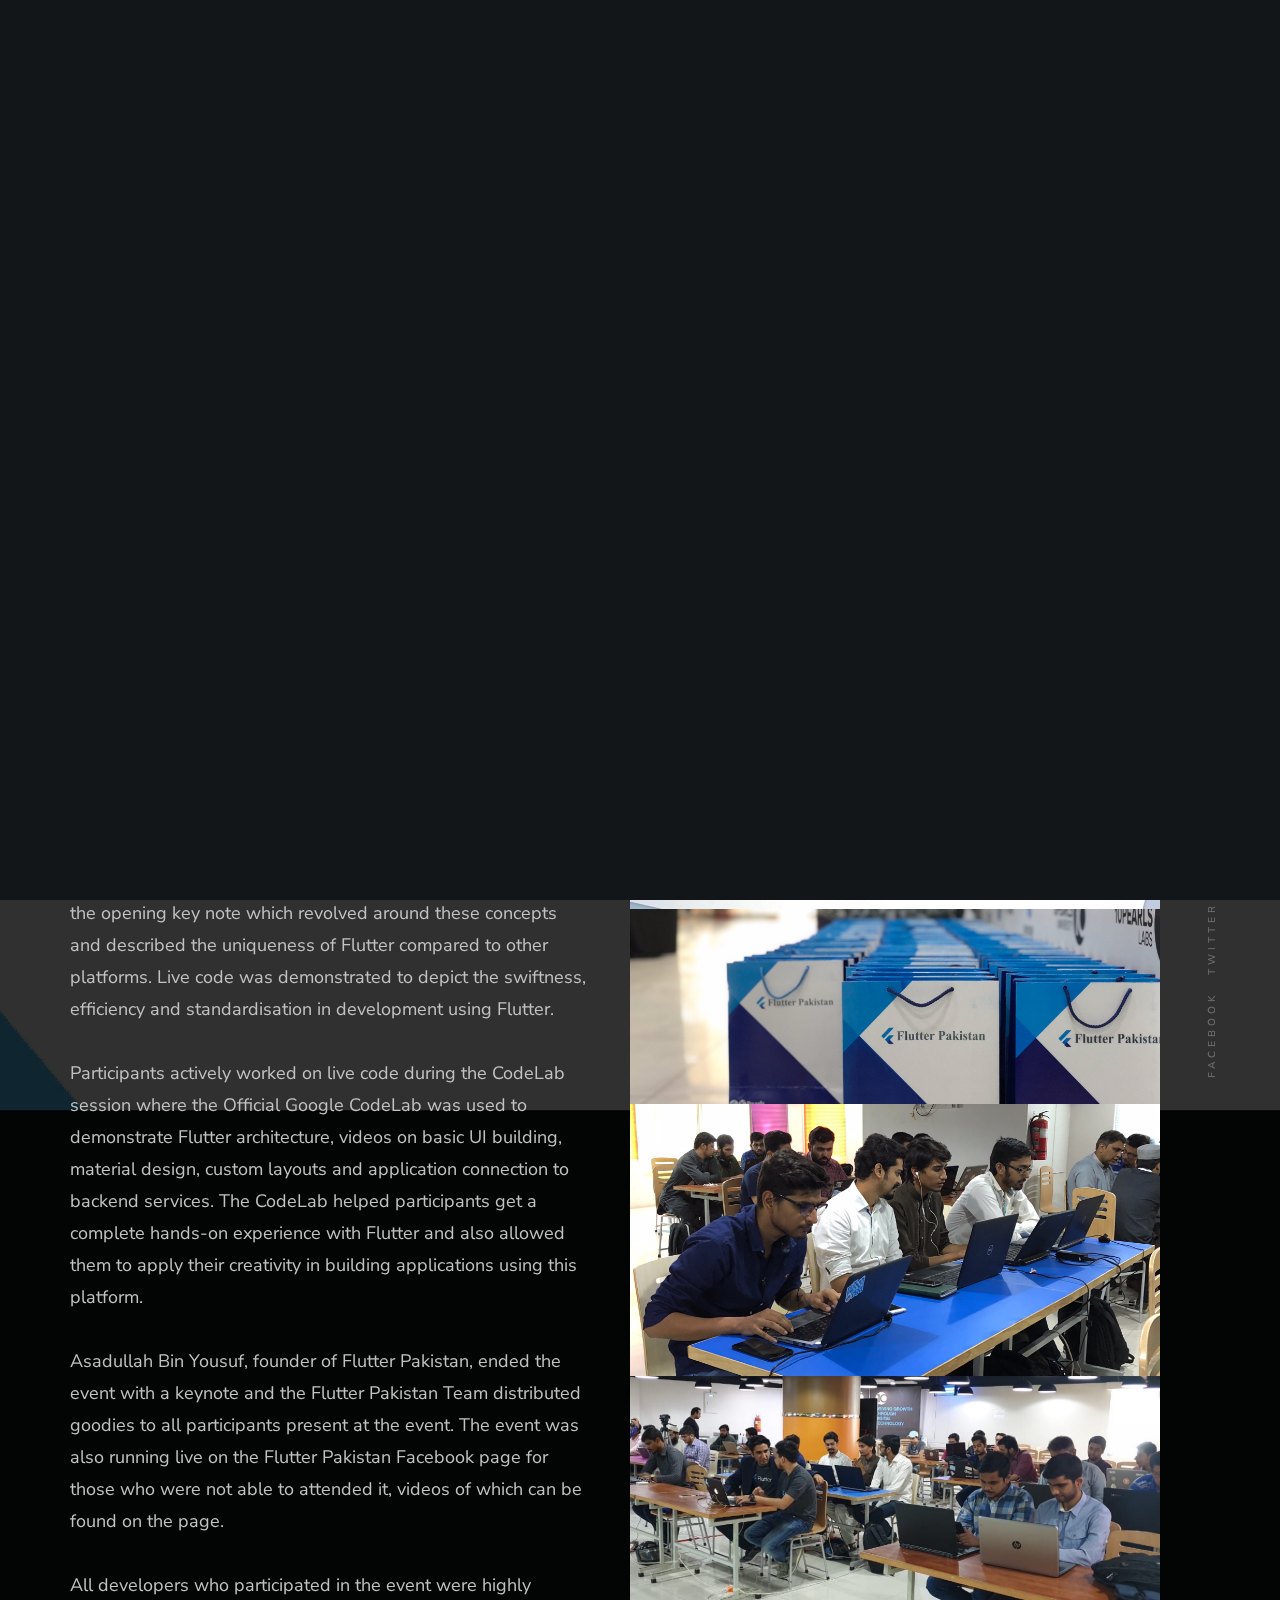
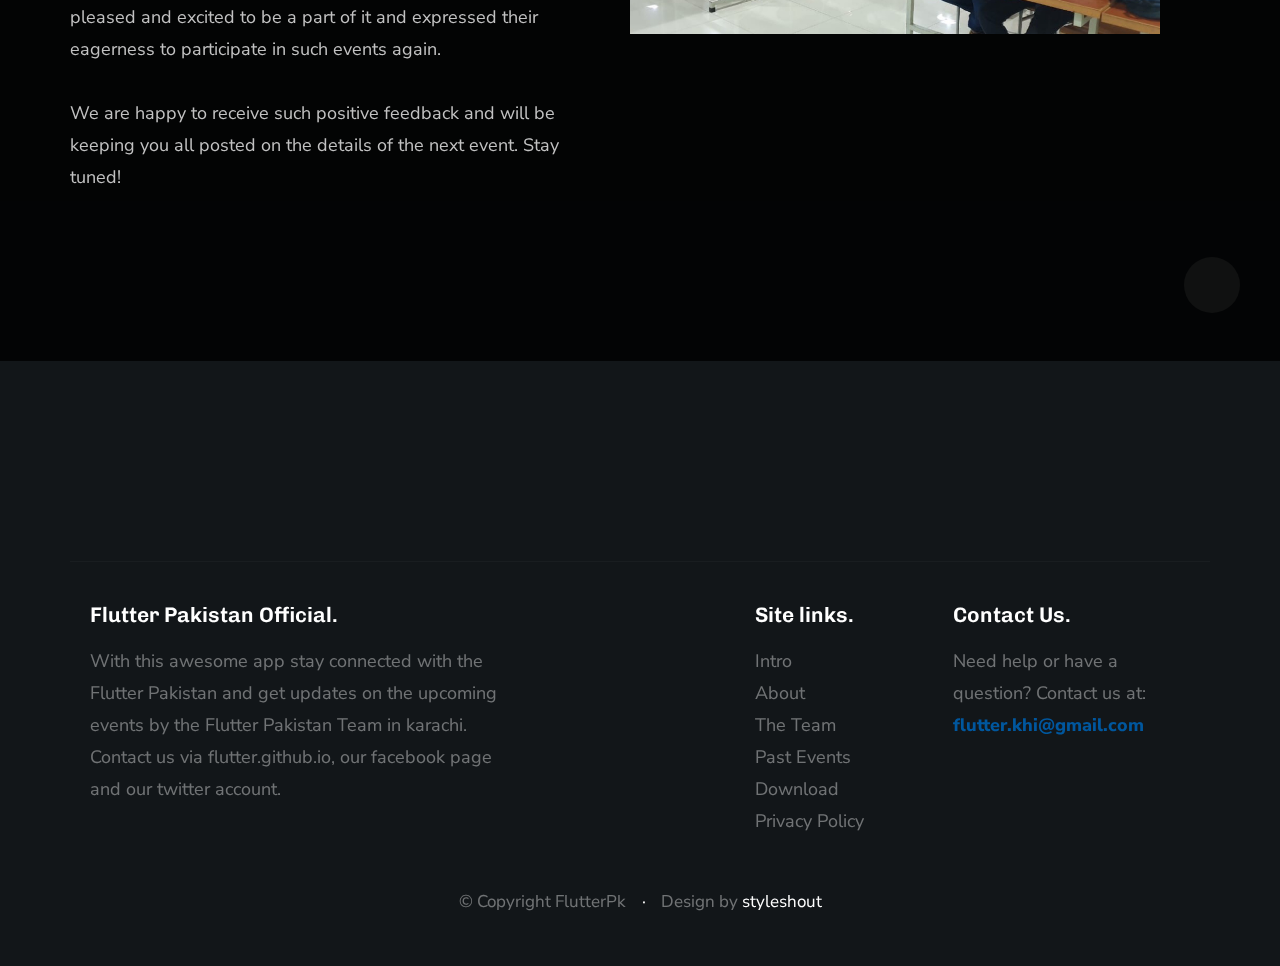
==== commit 7b074565: "Update blog.html" ====
--- a/blog.html
+++ b/blog.html
@@ -6,6 +6,9 @@
     ================================================== -->
     <meta charset="utf-8">
     <title>Flutter Pakistan</title>
+    <meta tag="og:title" content="Flutter Pakistan" />
+    <meta tag="og:url" content="flutterpk.github.io/blog.html" />
+    <meta tag="og:image" content="blog01.jpg" />
     <meta name="description" content="">
     <meta name="author" content="">
 
@@ -113,7 +116,7 @@
             </div> <!-- end home-content__left-->
 
             <div class="home-content__right">
-                <img src="blog01.jpg" srcset="blog01.jpg 1x, blog01.jpg 2x">
+                <img src="blog01.JPG" srcset="blog01.JPG 1x, blog01.JPG 2x">
                 <br>
                 <img src="blog02.jpg" srcset="blog02.jpg 1x, blog02.jpg 2x">
                 <br>
@@ -200,4 +203,4 @@
 <script src="plugins.js"></script>
 <script src="main.js"></script>
 
-</body>+</body>
--- a/main.css
+++ b/main.css
@@ -1731,7 +1731,7 @@
 
 .header-logo img {
   width: 130px;
-  height: 50px;
+  height: 60px;
 }
 
 
